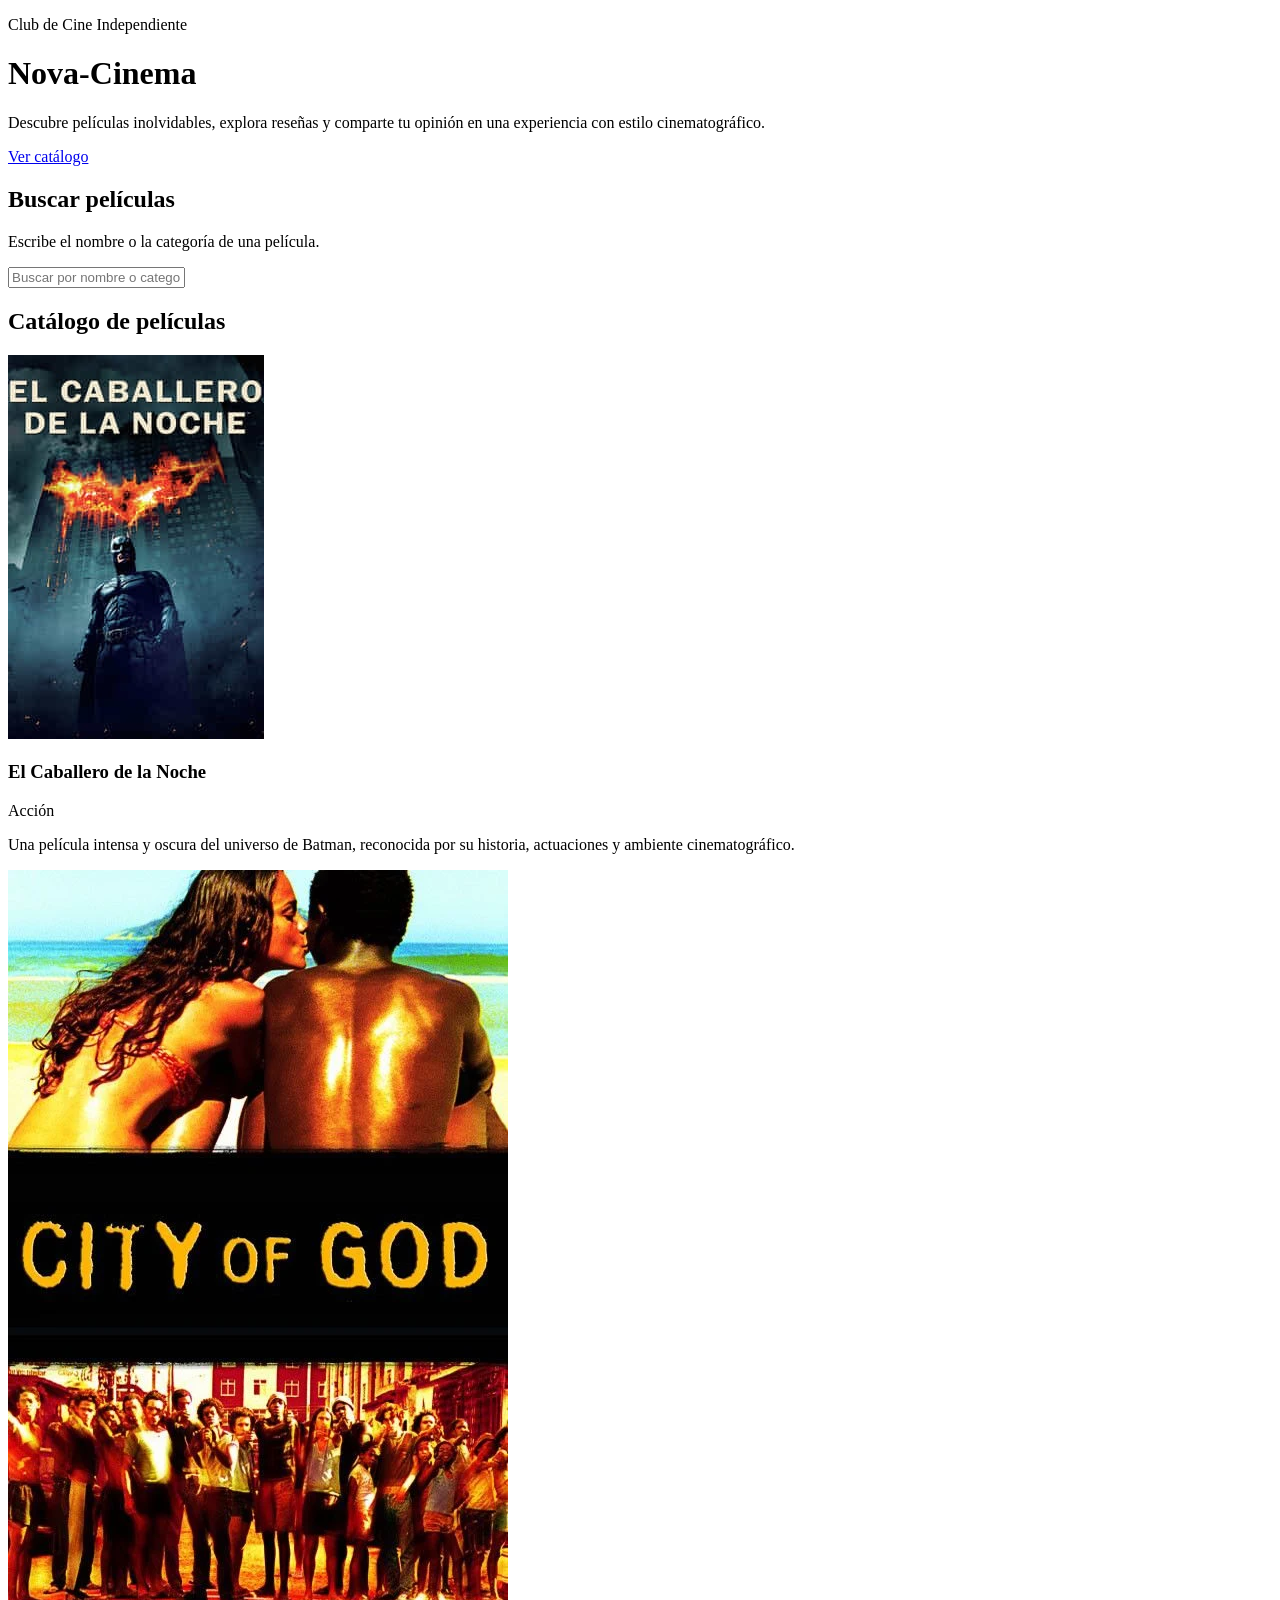
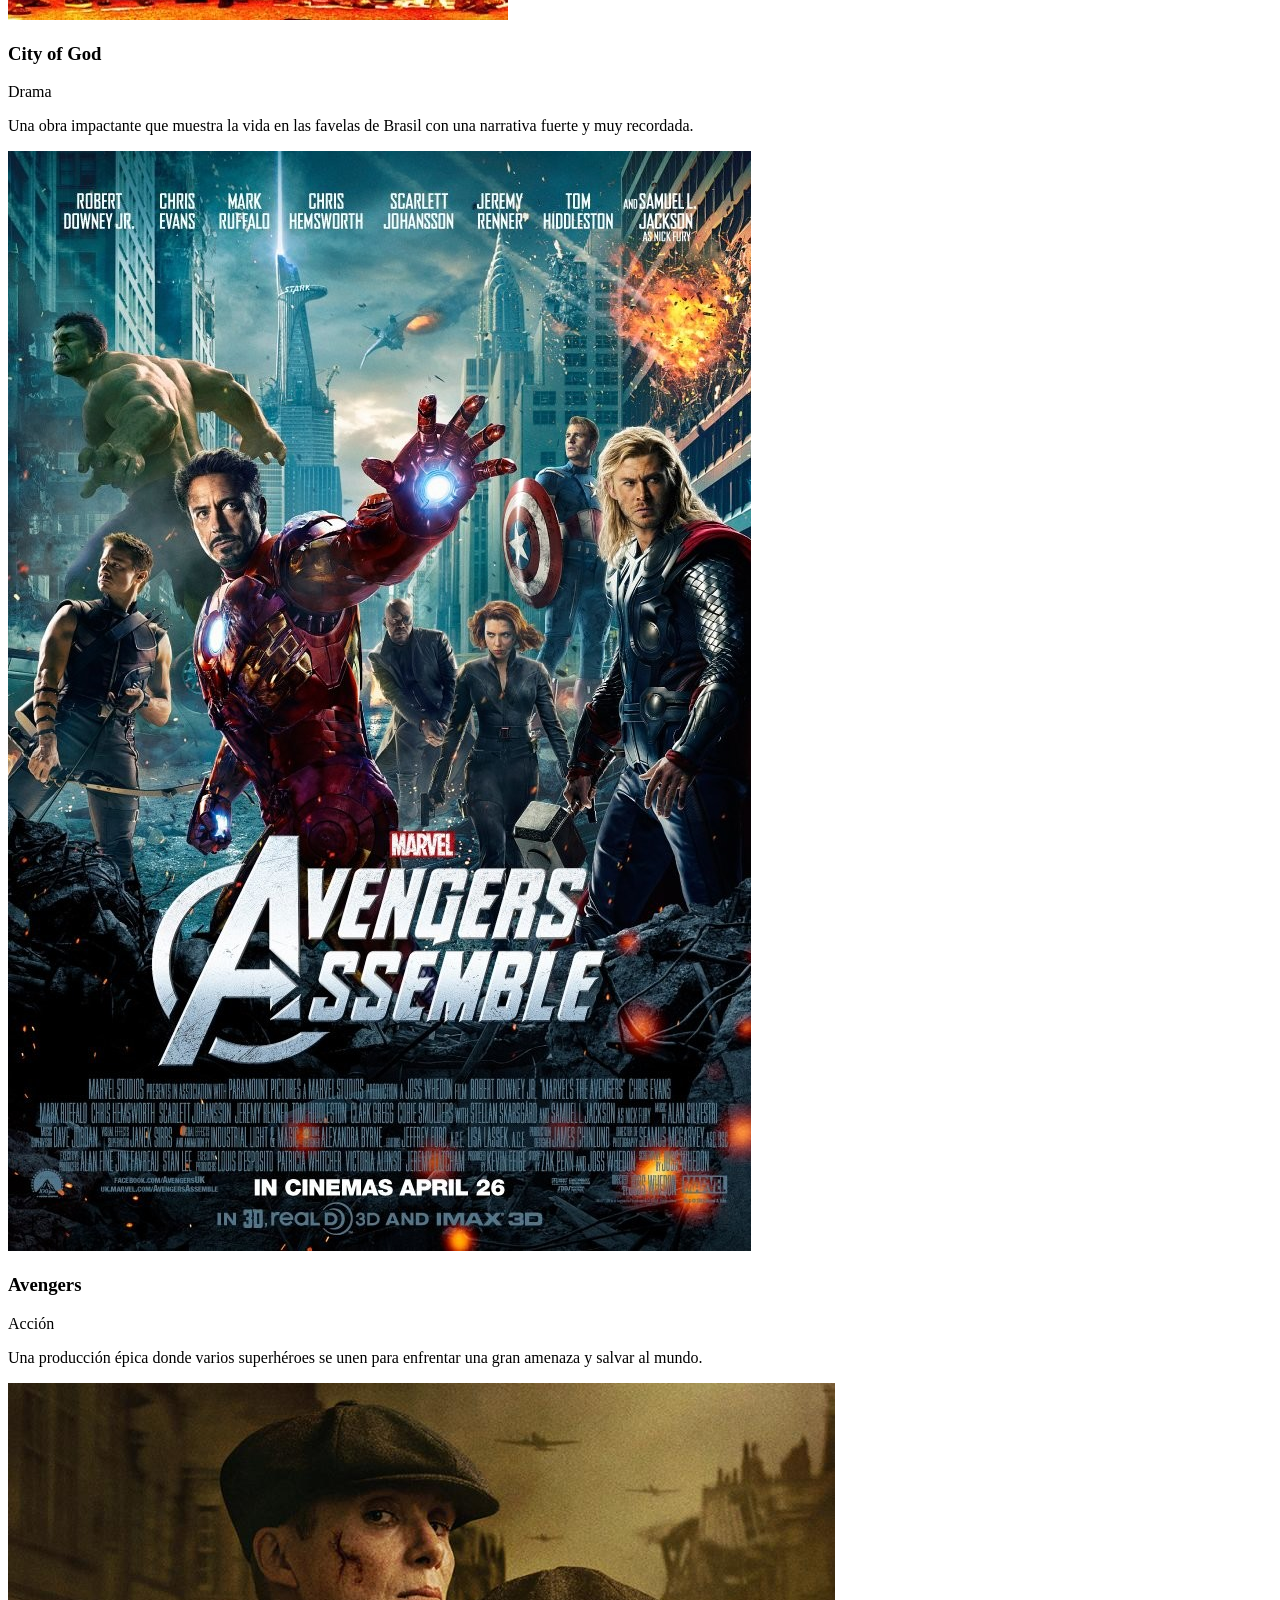
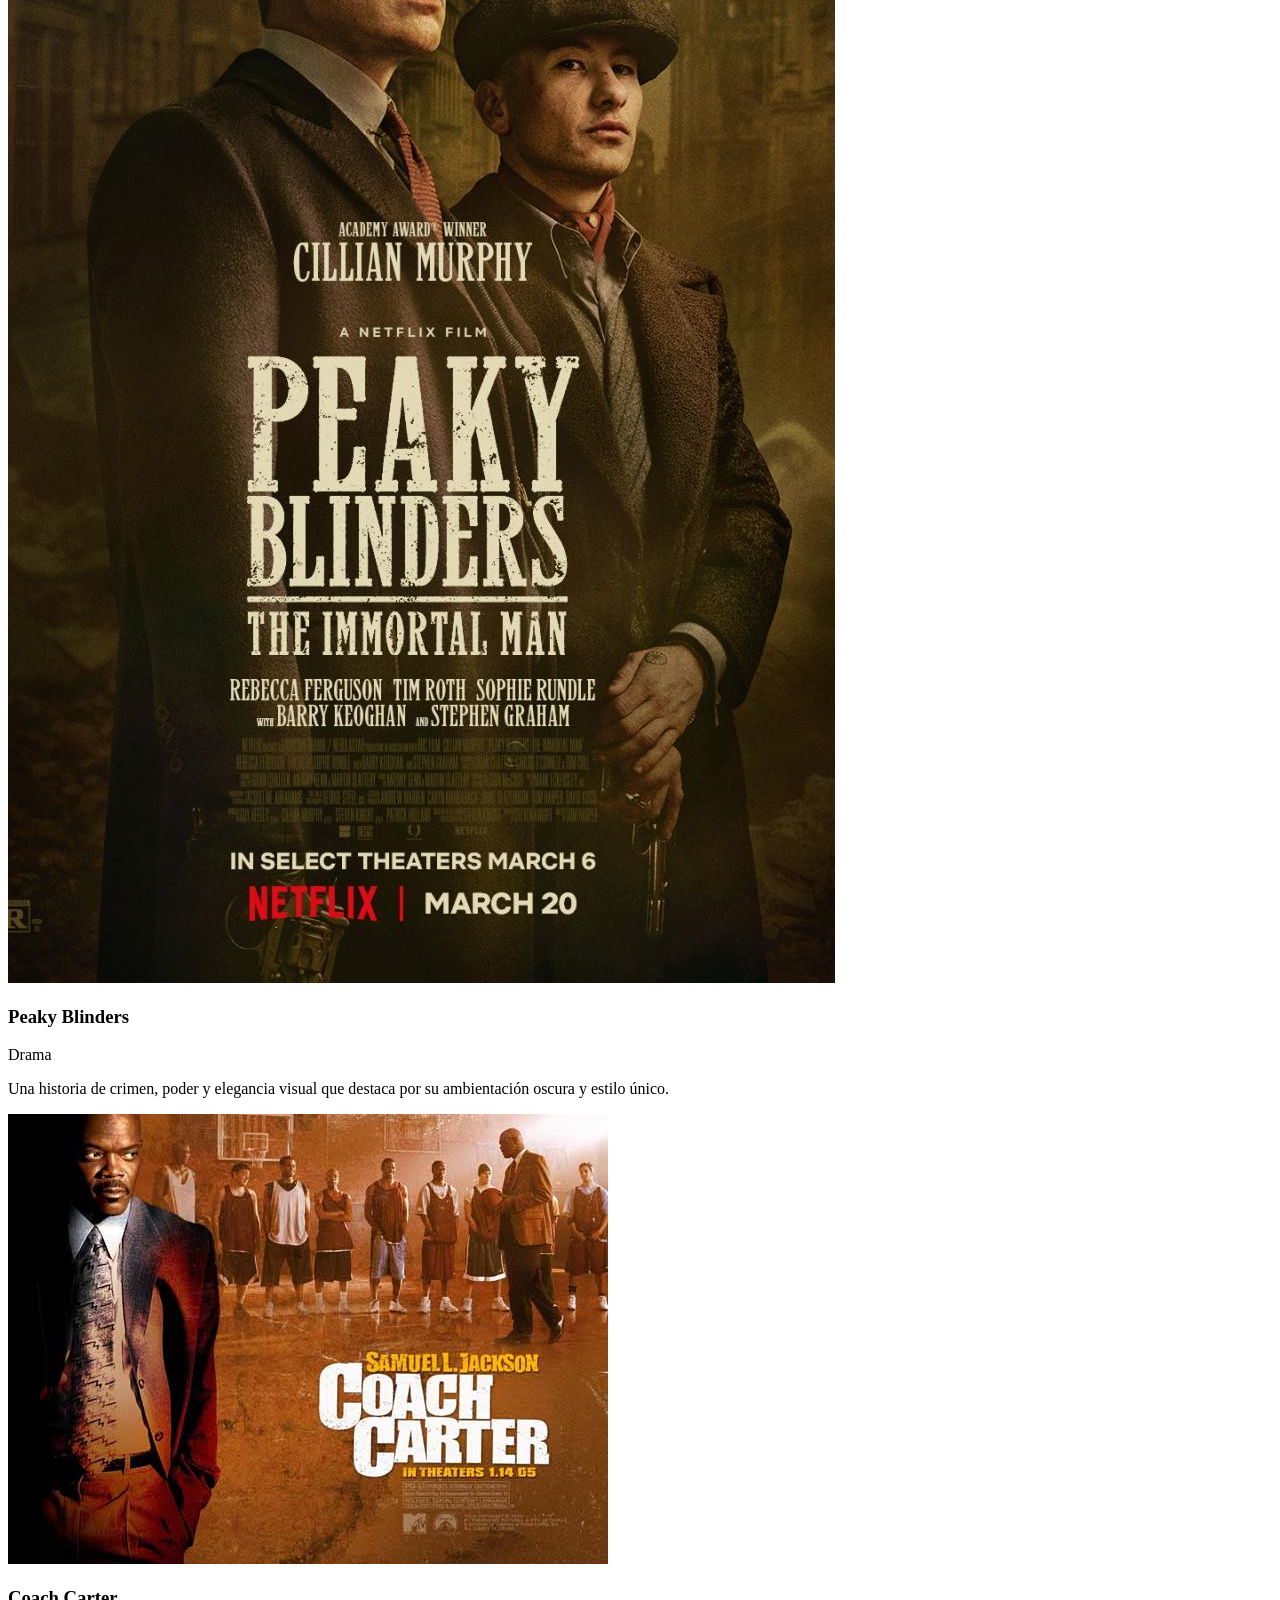
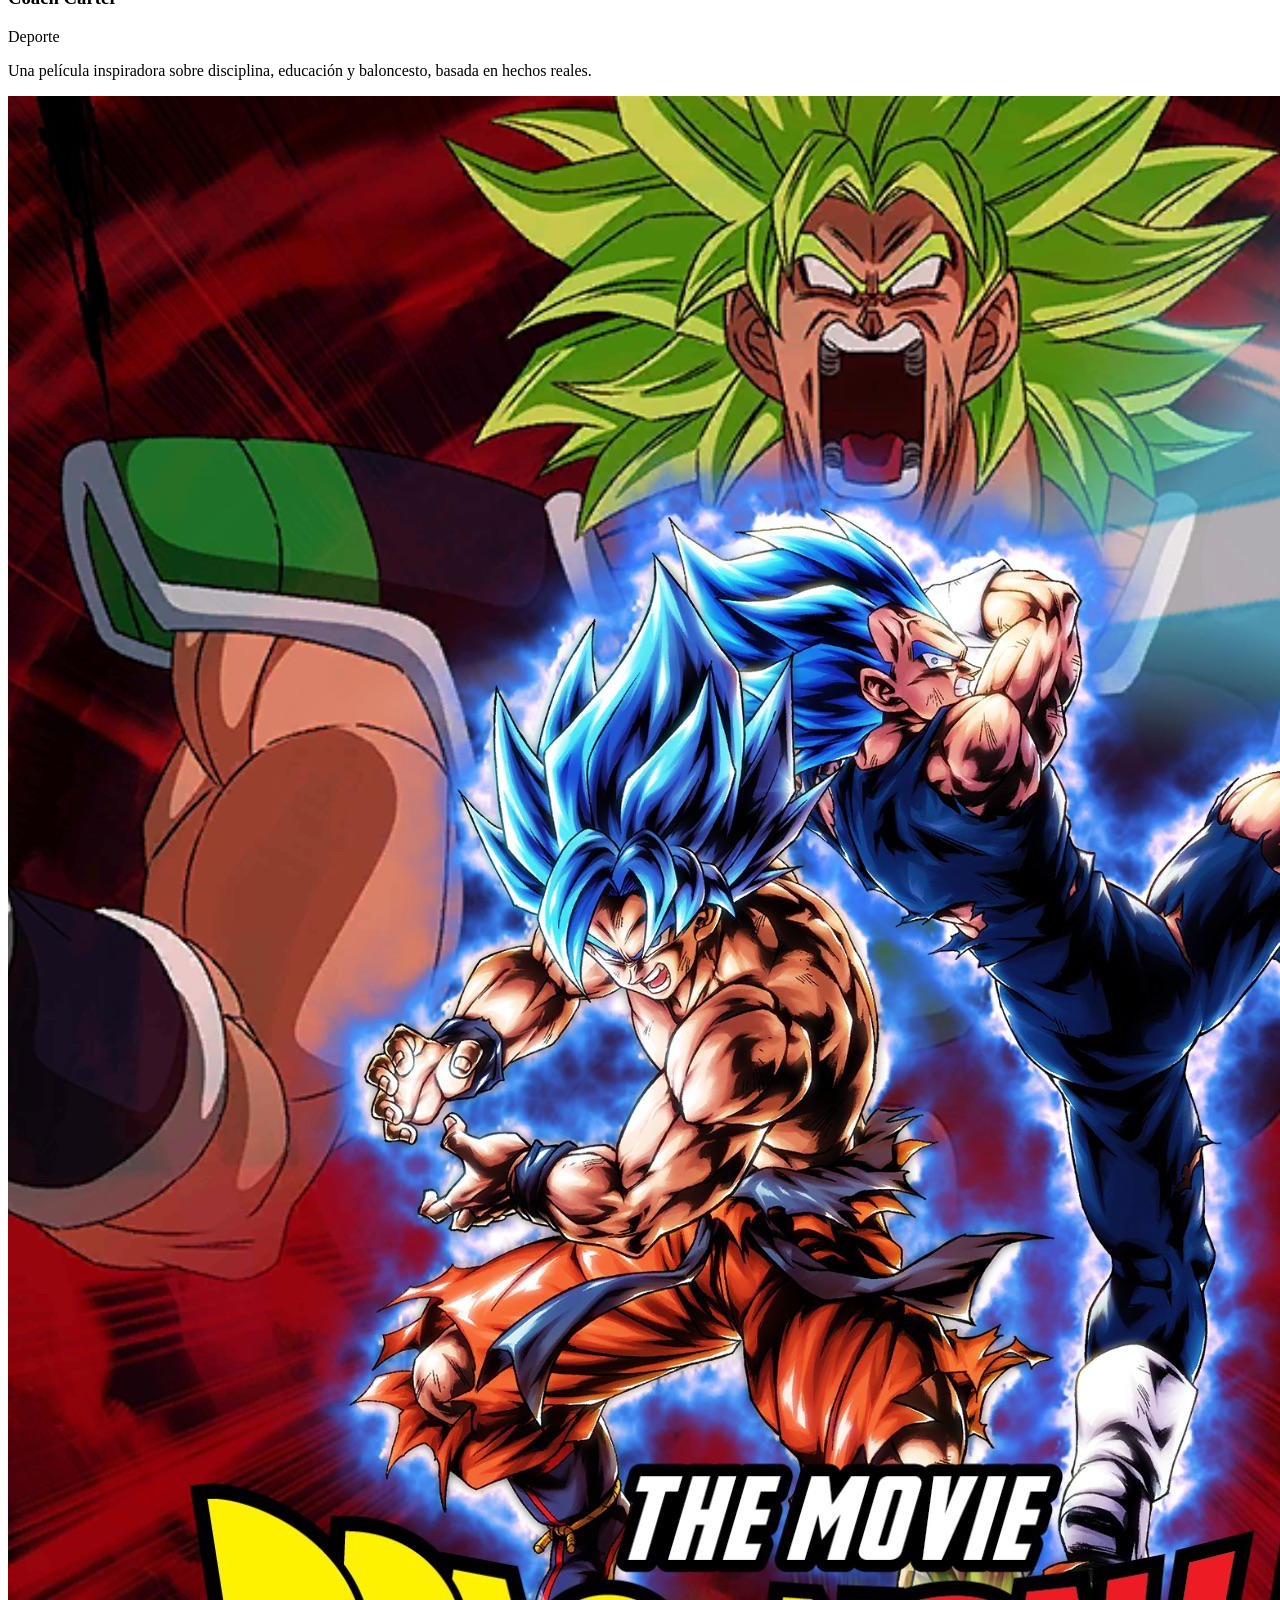
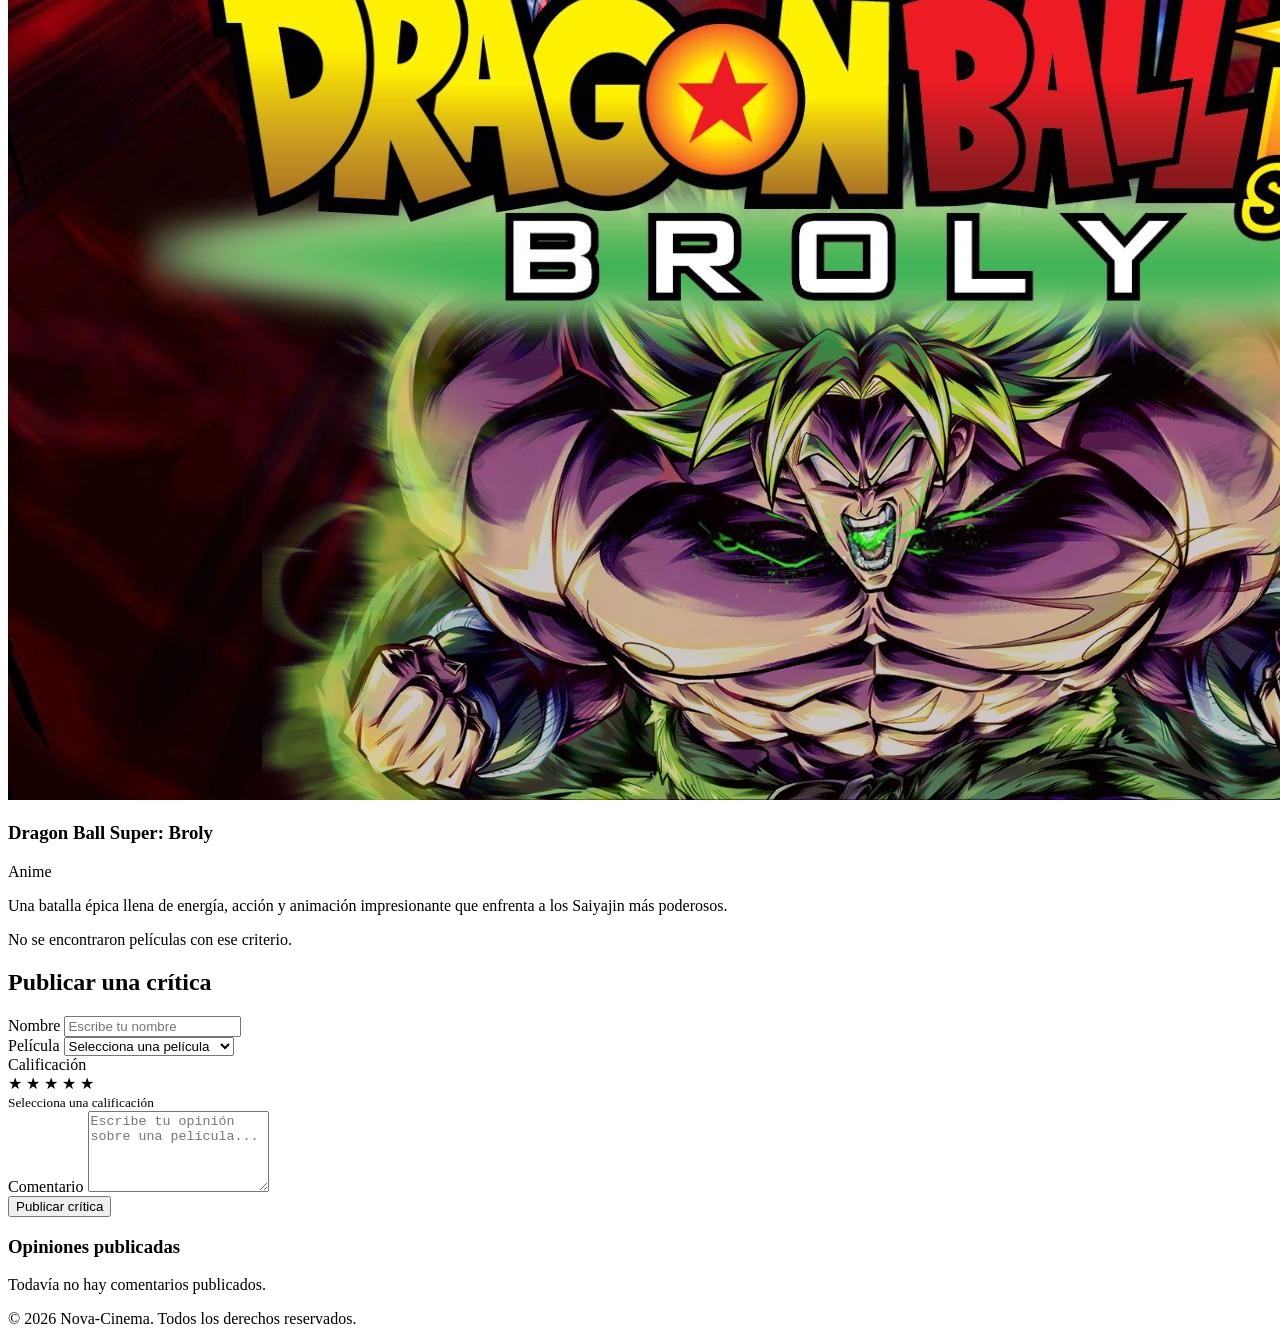
==== index.html @ 6011b7f2 "parte de Paulo" ====
<!DOCTYPE html>
<html lang="es">
<head>
  <meta charset="UTF-8">
  <meta name="viewport" content="width=device-width, initial-scale=1.0">
  <title>Nova-Cinema | Club de Cine Independiente</title>

  <link rel="preconnect" href="https://fonts.googleapis.com">
  <link rel="preconnect" href="https://fonts.gstatic.com" crossorigin>
  <link href="https://fonts.googleapis.com/css2?family=Cinzel:wght@400;600;700&family=Inter:wght@300;400;500;600&display=swap" rel="stylesheet">

  <link rel="stylesheet" href="css/styles.css">
</head>
<body>

  <header class="hero">
    <div class="hero-overlay"></div>
    <div class="hero-content">
      <p class="hero-subtitle">Club de Cine Independiente</p>
      <h1>Nova-Cinema</h1>
      <p class="hero-text">
        Descubre películas inolvidables, explora reseñas y comparte tu opinión en una experiencia con estilo cinematográfico.
      </p>
      <a href="#catalogo" class="hero-button">Ver catálogo</a>
    </div>
  </header>

  <main>
    <section class="search-section">
      <div class="container">
        <h2>Buscar películas</h2>
        <p>Escribe el nombre o la categoría de una película.</p>
        <input
          type="text"
          id="searchInput"
          placeholder="Buscar por nombre o categoría..."
        >
      </div>
    </section>

    <section id="catalogo" class="catalog-section">
      <div class="container">
        <h2>Catálogo de películas</h2>

        <div class="movies-grid" id="moviesGrid">

          <article class="movie-card" data-title="El Caballero de la Noche" data-genre="Acción">
            <img src="assets/images/movie1.jpg" alt="Póster de El Caballero de la Noche">
            <div class="movie-info">
              <h3>El Caballero de la Noche</h3>
              <p class="genre">Acción</p>
              <p>
                Una película intensa y oscura del universo de Batman, reconocida por su historia, actuaciones y ambiente cinematográfico.
              </p>
            </div>
          </article>

          <article class="movie-card" data-title="City of God" data-genre="Drama">
            <img src="assets/images/movie2.jpg" alt="Póster de City of God">
            <div class="movie-info">
              <h3>City of God</h3>
              <p class="genre">Drama</p>
              <p>
                Una obra impactante que muestra la vida en las favelas de Brasil con una narrativa fuerte y muy recordada.
              </p>
            </div>
          </article>

          <article class="movie-card" data-title="Avengers" data-genre="Acción">
            <img src="assets/images/movie3.jpg" alt="Póster de Avengers">
            <div class="movie-info">
              <h3>Avengers</h3>
              <p class="genre">Acción</p>
              <p>
                Una producción épica donde varios superhéroes se unen para enfrentar una gran amenaza y salvar al mundo.
              </p>
            </div>
          </article>

          <article class="movie-card" data-title="Peaky Blinders" data-genre="Drama">
            <img src="assets/images/movie4.jpg" alt="Póster de Peaky Blinders">
            <div class="movie-info">
              <h3>Peaky Blinders</h3>
              <p class="genre">Drama</p>
              <p>
                Una historia de crimen, poder y elegancia visual que destaca por su ambientación oscura y estilo único.
              </p>
            </div>
          </article>

          <article class="movie-card" data-title="Coach Carter" data-genre="Deporte">
            <img src="assets/images/movie5.jpg" alt="Póster de Coach Carter">
            <div class="movie-info">
              <h3>Coach Carter</h3>
              <p class="genre">Deporte</p>
              <p>
                Una película inspiradora sobre disciplina, educación y baloncesto, basada en hechos reales.
              </p>
            </div>
          </article>

          <article class="movie-card" data-title="Dragon Ball Super Broly" data-genre="Anime">
            <img src="assets/images/movie6.jpg" alt="Póster de Dragon Ball Super Broly">
            <div class="movie-info">
              <h3>Dragon Ball Super: Broly</h3>
              <p class="genre">Anime</p>
              <p>
                Una batalla épica llena de energía, acción y animación impresionante que enfrenta a los Saiyajin más poderosos.
              </p>
            </div>
          </article>

        </div>

        <p id="noResults" class="no-results">No se encontraron películas con ese criterio.</p>
      </div>
    </section>

    <section class="review-section">
      <div class="container review-container">
        <div class="review-form-box">
          <h2>Publicar una crítica</h2>

          <form id="reviewForm" class="review-form">
            <div class="form-group">
              <label for="userName">Nombre</label>
              <input type="text" id="userName" placeholder="Escribe tu nombre">
            </div>

            <div class="form-group">
              <label for="movieSelect">Película</label>
              <select id="movieSelect">
                <option value="">Selecciona una película</option>
                <option value="El Caballero de la Noche">El Caballero de la Noche</option>
                <option value="City of God">City of God</option>
                <option value="Avengers">Avengers</option>
                <option value="Peaky Blinders">Peaky Blinders</option>
                <option value="Coach Carter">Coach Carter</option>
                <option value="Dragon Ball Super: Broly">Dragon Ball Super: Broly</option>
              </select>
            </div>

            <div class="form-group">
              <label>Calificación</label>
              <div class="stars" id="starRating">
                <span class="star" data-value="1">&#9733;</span>
                <span class="star" data-value="2">&#9733;</span>
                <span class="star" data-value="3">&#9733;</span>
                <span class="star" data-value="4">&#9733;</span>
                <span class="star" data-value="5">&#9733;</span>
              </div>
              <small id="ratingText">Selecciona una calificación</small>
            </div>

            <div class="form-group">
              <label for="commentText">Comentario</label>
              <textarea id="commentText" rows="5" placeholder="Escribe tu opinión sobre una película..."></textarea>
            </div>

            <button type="submit" class="publish-btn">Publicar crítica</button>
            <p id="message" class="message"></p>
          </form>
        </div>

        <div class="comments-box">
          <h3>Opiniones publicadas</h3>
          <div id="commentsList">
            <p class="empty-comment">Todavía no hay comentarios publicados.</p>
          </div>
        </div>
      </div>
    </section>
  </main>

  <footer class="footer">
    <p>&copy; 2026 Nova-Cinema. Todos los derechos reservados.</p>
  </footer>

  <script src="js/script.js"></script>
</body>
</html>
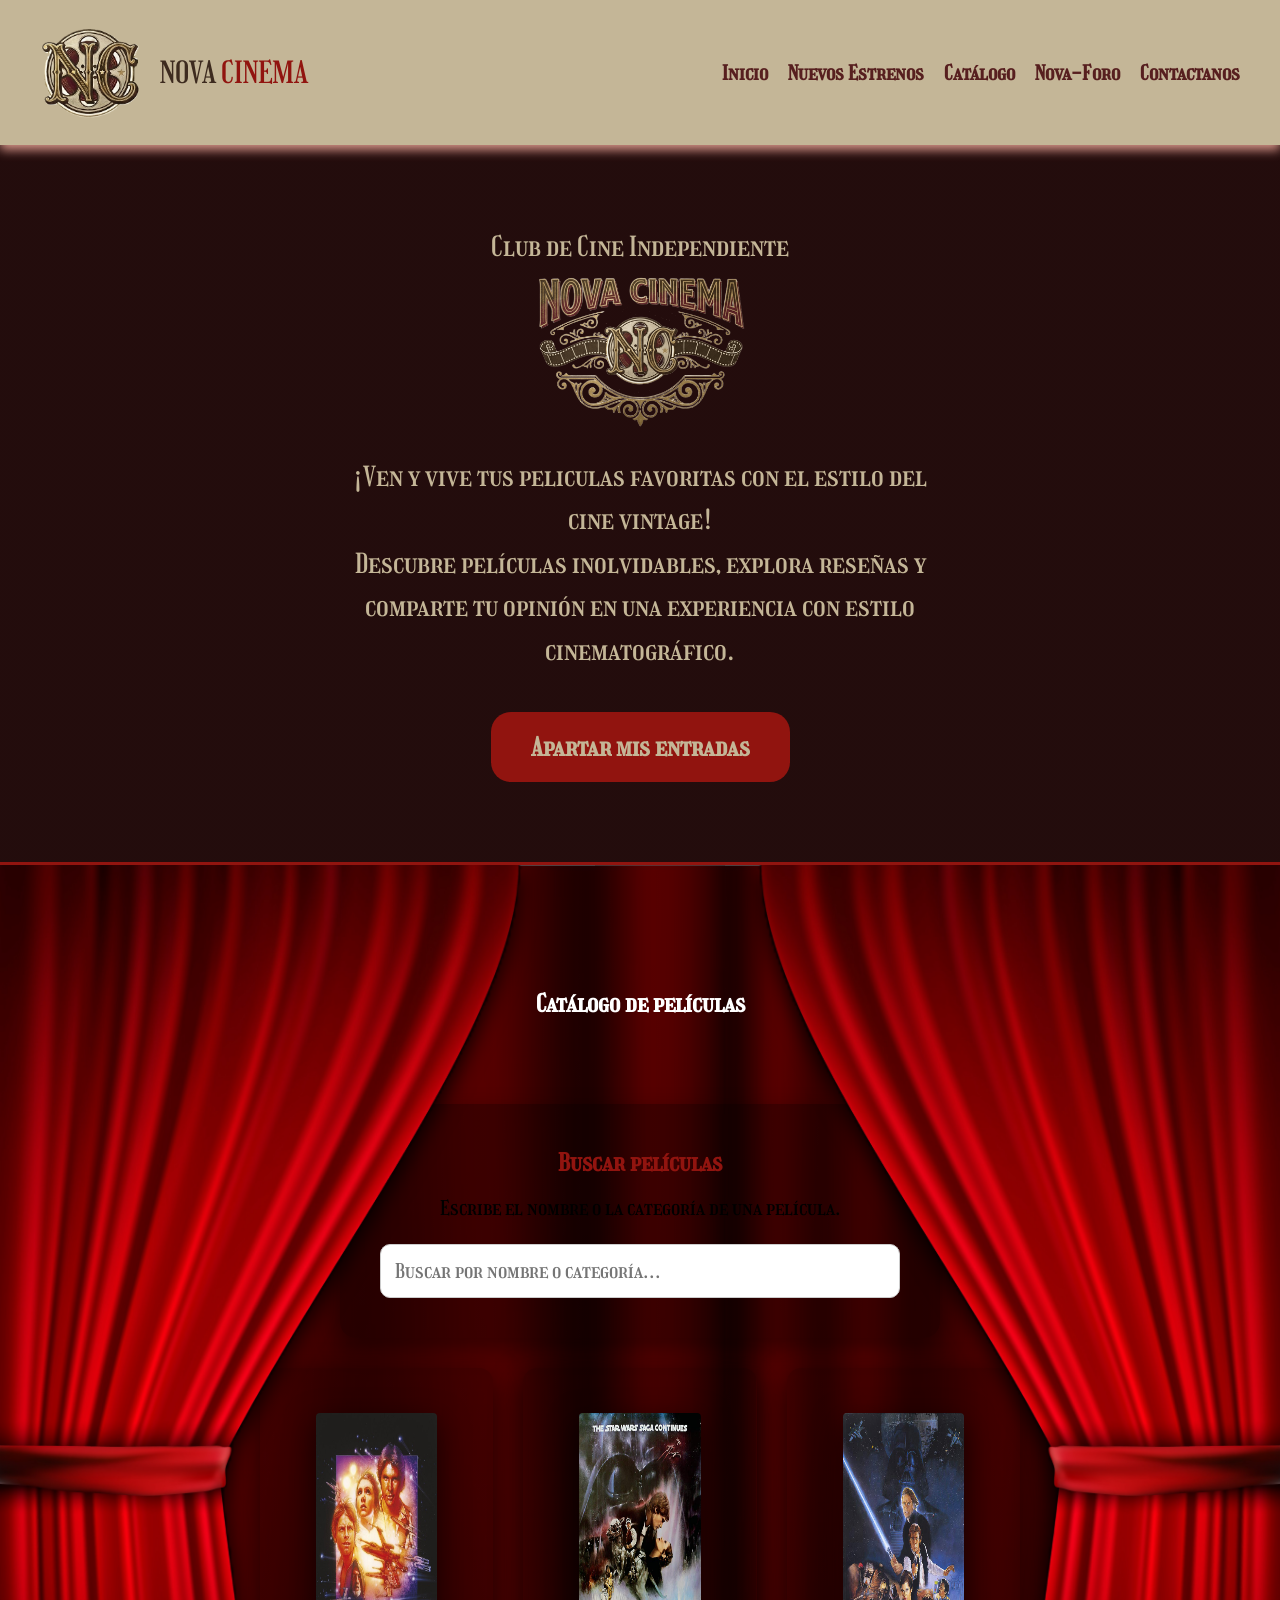
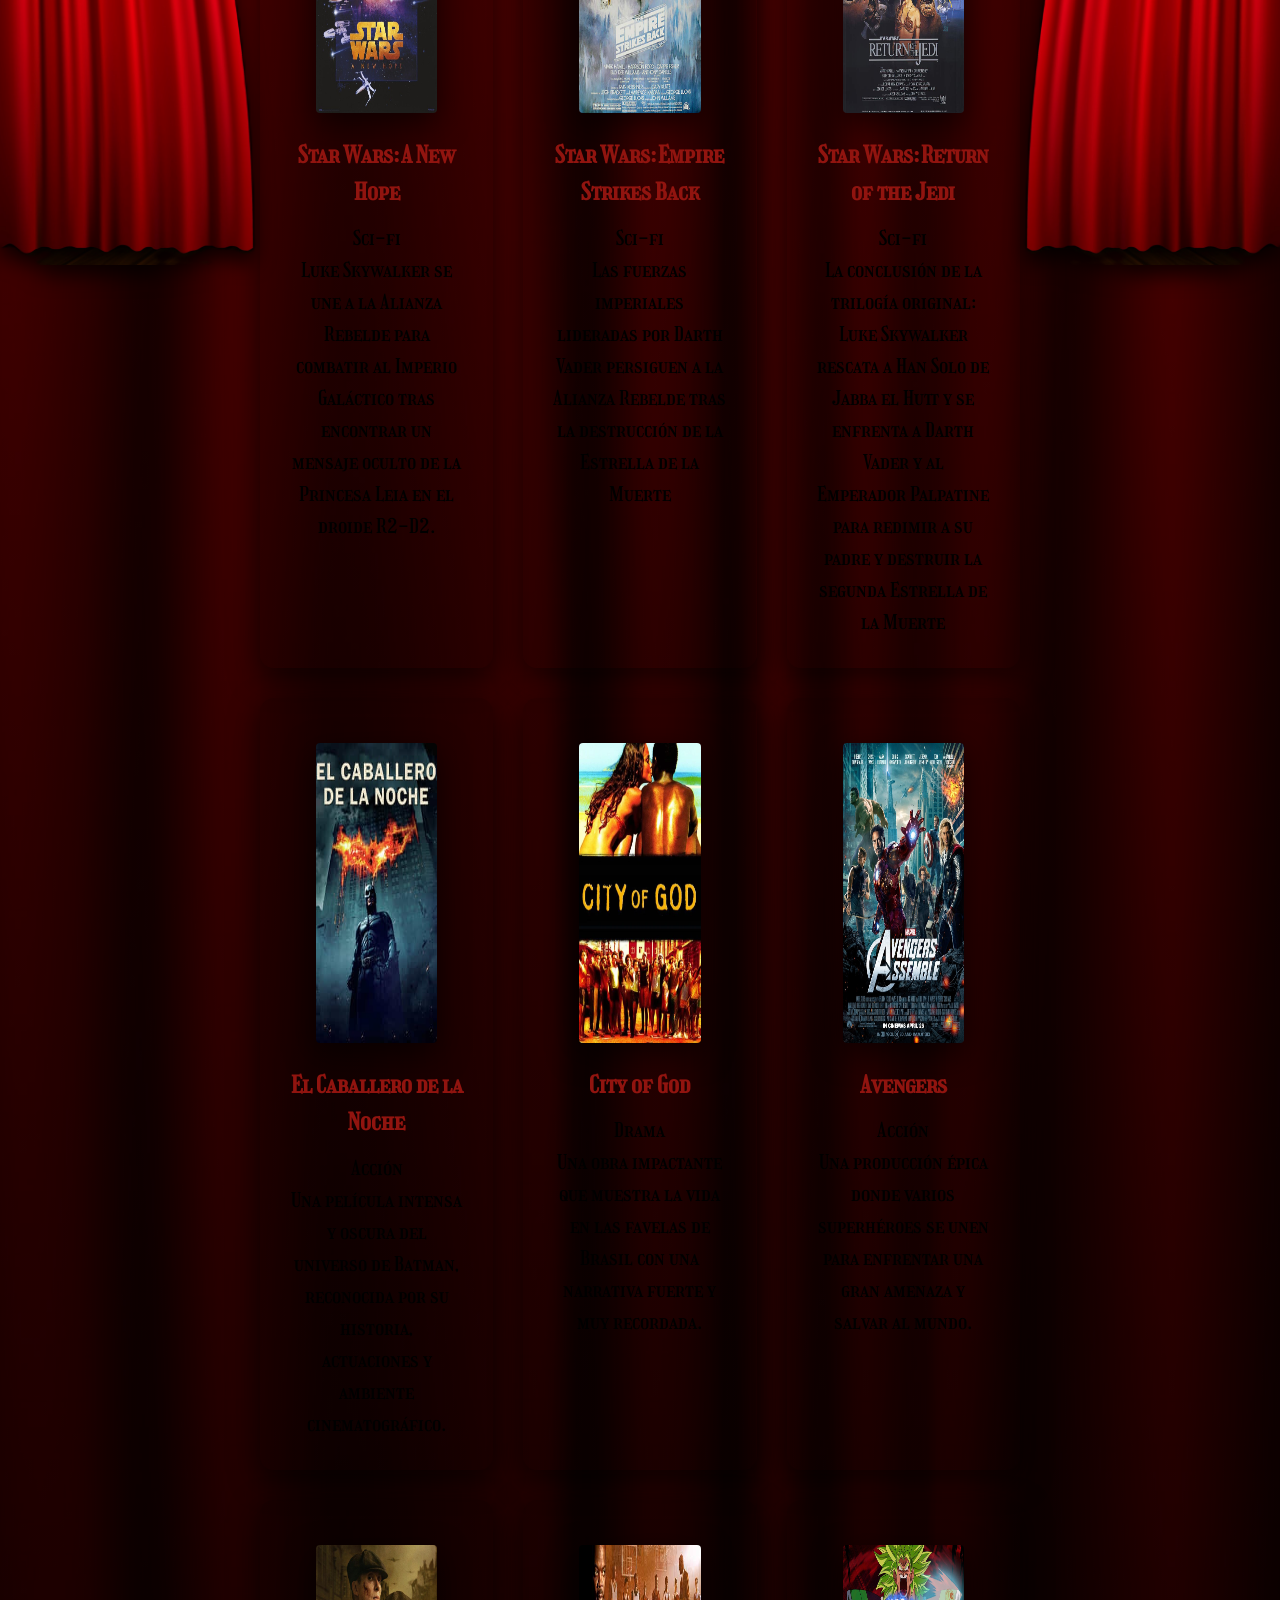
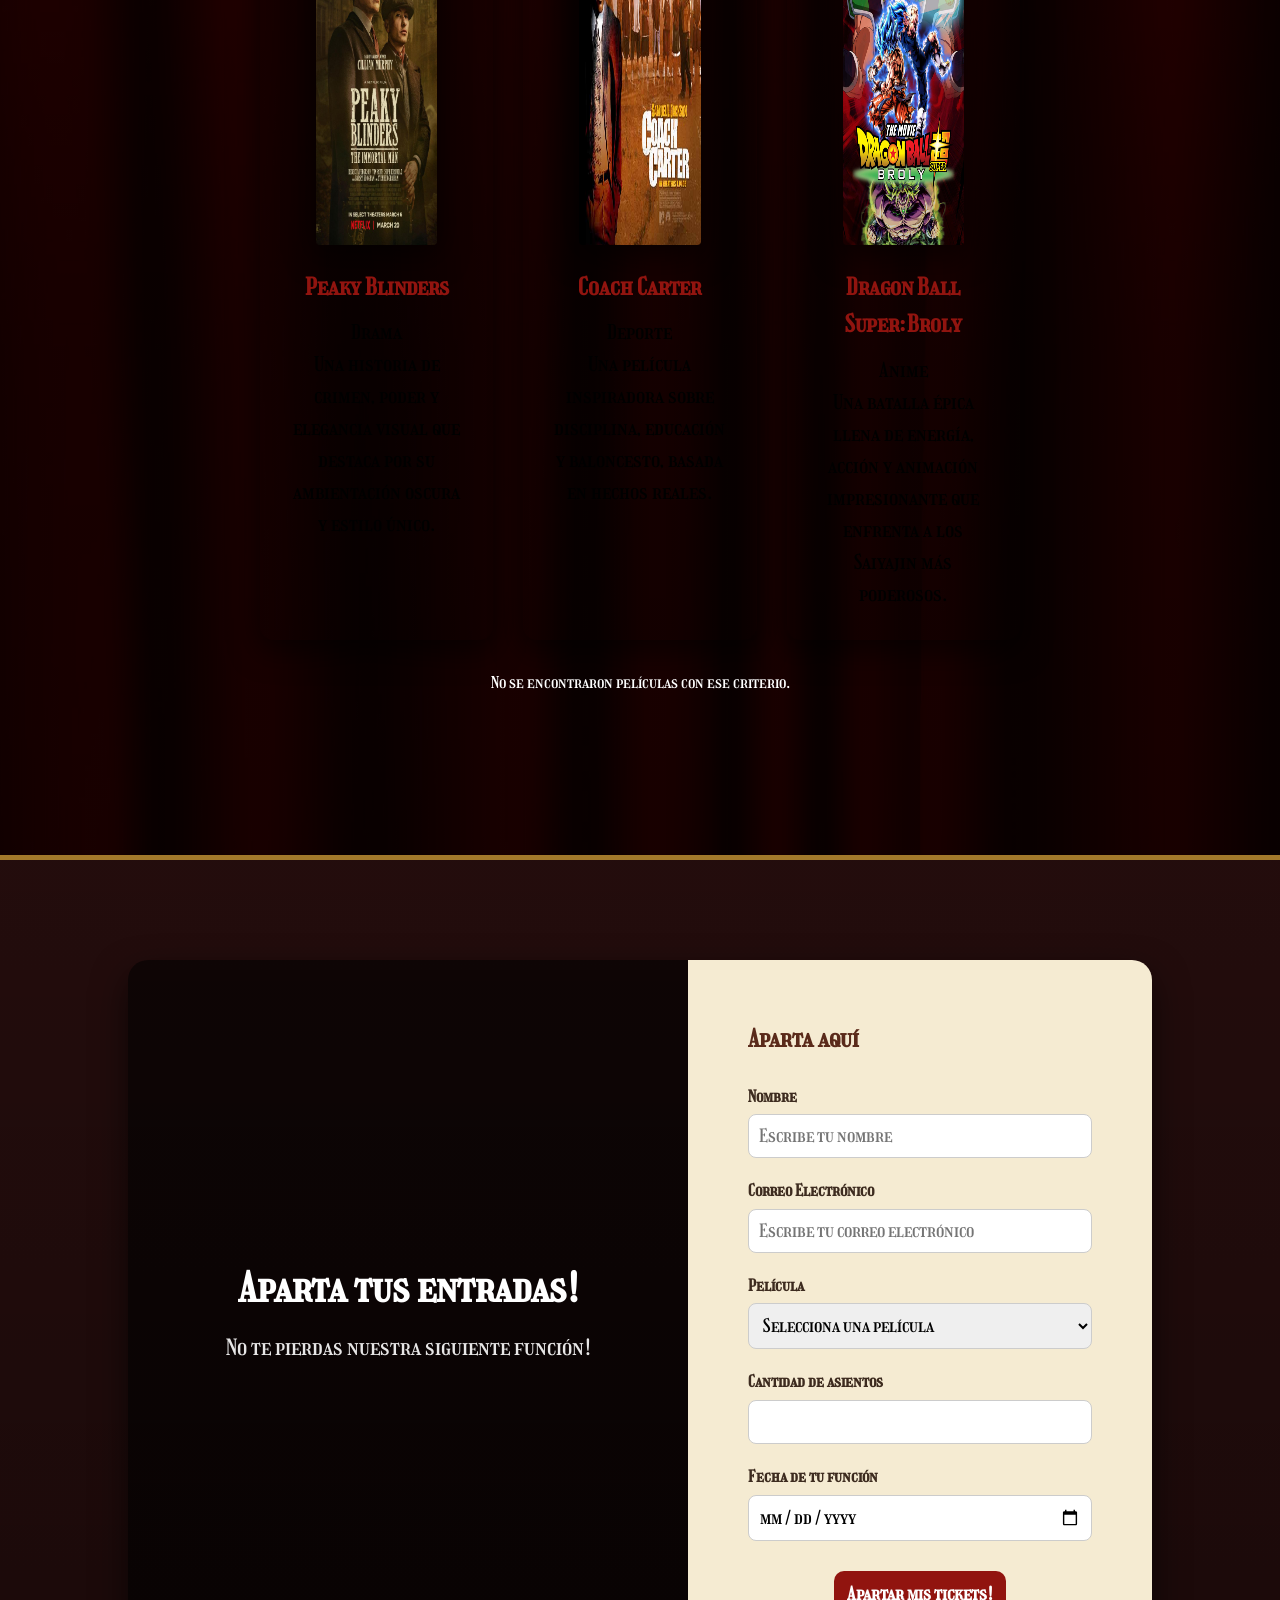
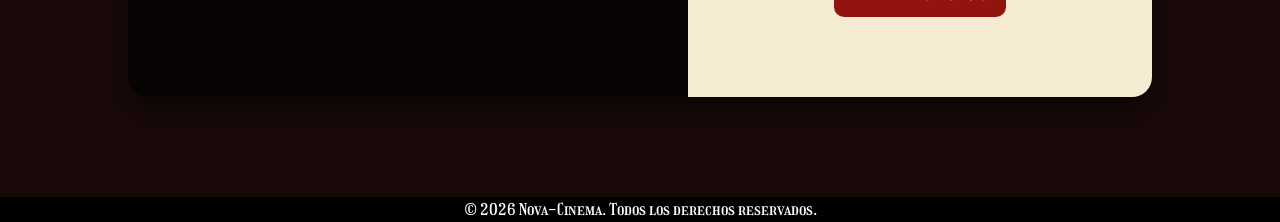
==== commit 71478373: "Add files via upload Ahí ya quedó muchachos. Cualquier cosa la parte de las reviews sentí muy extra" ====
--- a/index.html
+++ b/index.html
@@ -1,181 +1,279 @@
-<!DOCTYPE html>
-<html lang="es">
-<head>
-  <meta charset="UTF-8">
-  <meta name="viewport" content="width=device-width, initial-scale=1.0">
-  <title>Nova-Cinema | Club de Cine Independiente</title>
-
-  <link rel="preconnect" href="https://fonts.googleapis.com">
-  <link rel="preconnect" href="https://fonts.gstatic.com" crossorigin>
-  <link href="https://fonts.googleapis.com/css2?family=Cinzel:wght@400;600;700&family=Inter:wght@300;400;500;600&display=swap" rel="stylesheet">
-
-  <link rel="stylesheet" href="css/styles.css">
-</head>
-<body>
-
-  <header class="hero">
-    <div class="hero-overlay"></div>
-    <div class="hero-content">
-      <p class="hero-subtitle">Club de Cine Independiente</p>
-      <h1>Nova-Cinema</h1>
-      <p class="hero-text">
-        Descubre películas inolvidables, explora reseñas y comparte tu opinión en una experiencia con estilo cinematográfico.
-      </p>
-      <a href="#catalogo" class="hero-button">Ver catálogo</a>
-    </div>
-  </header>
-
-  <main>
-    <section class="search-section">
-      <div class="container">
-        <h2>Buscar películas</h2>
-        <p>Escribe el nombre o la categoría de una película.</p>
-        <input
-          type="text"
-          id="searchInput"
-          placeholder="Buscar por nombre o categoría..."
-        >
-      </div>
-    </section>
-
-    <section id="catalogo" class="catalog-section">
-      <div class="container">
-        <h2>Catálogo de películas</h2>
-
-        <div class="movies-grid" id="moviesGrid">
-
-          <article class="movie-card" data-title="El Caballero de la Noche" data-genre="Acción">
-            <img src="assets/images/movie1.jpg" alt="Póster de El Caballero de la Noche">
-            <div class="movie-info">
-              <h3>El Caballero de la Noche</h3>
-              <p class="genre">Acción</p>
-              <p>
-                Una película intensa y oscura del universo de Batman, reconocida por su historia, actuaciones y ambiente cinematográfico.
-              </p>
-            </div>
-          </article>
-
-          <article class="movie-card" data-title="City of God" data-genre="Drama">
-            <img src="assets/images/movie2.jpg" alt="Póster de City of God">
-            <div class="movie-info">
-              <h3>City of God</h3>
-              <p class="genre">Drama</p>
-              <p>
-                Una obra impactante que muestra la vida en las favelas de Brasil con una narrativa fuerte y muy recordada.
-              </p>
-            </div>
-          </article>
-
-          <article class="movie-card" data-title="Avengers" data-genre="Acción">
-            <img src="assets/images/movie3.jpg" alt="Póster de Avengers">
-            <div class="movie-info">
-              <h3>Avengers</h3>
-              <p class="genre">Acción</p>
-              <p>
-                Una producción épica donde varios superhéroes se unen para enfrentar una gran amenaza y salvar al mundo.
-              </p>
-            </div>
-          </article>
-
-          <article class="movie-card" data-title="Peaky Blinders" data-genre="Drama">
-            <img src="assets/images/movie4.jpg" alt="Póster de Peaky Blinders">
-            <div class="movie-info">
-              <h3>Peaky Blinders</h3>
-              <p class="genre">Drama</p>
-              <p>
-                Una historia de crimen, poder y elegancia visual que destaca por su ambientación oscura y estilo único.
-              </p>
-            </div>
-          </article>
-
-          <article class="movie-card" data-title="Coach Carter" data-genre="Deporte">
-            <img src="assets/images/movie5.jpg" alt="Póster de Coach Carter">
-            <div class="movie-info">
-              <h3>Coach Carter</h3>
-              <p class="genre">Deporte</p>
-              <p>
-                Una película inspiradora sobre disciplina, educación y baloncesto, basada en hechos reales.
-              </p>
-            </div>
-          </article>
-
-          <article class="movie-card" data-title="Dragon Ball Super Broly" data-genre="Anime">
-            <img src="assets/images/movie6.jpg" alt="Póster de Dragon Ball Super Broly">
-            <div class="movie-info">
-              <h3>Dragon Ball Super: Broly</h3>
-              <p class="genre">Anime</p>
-              <p>
-                Una batalla épica llena de energía, acción y animación impresionante que enfrenta a los Saiyajin más poderosos.
-              </p>
-            </div>
-          </article>
-
-        </div>
-
-        <p id="noResults" class="no-results">No se encontraron películas con ese criterio.</p>
-      </div>
-    </section>
-
-    <section class="review-section">
-      <div class="container review-container">
-        <div class="review-form-box">
-          <h2>Publicar una crítica</h2>
-
-          <form id="reviewForm" class="review-form">
-            <div class="form-group">
-              <label for="userName">Nombre</label>
-              <input type="text" id="userName" placeholder="Escribe tu nombre">
-            </div>
-
-            <div class="form-group">
-              <label for="movieSelect">Película</label>
-              <select id="movieSelect">
-                <option value="">Selecciona una película</option>
-                <option value="El Caballero de la Noche">El Caballero de la Noche</option>
-                <option value="City of God">City of God</option>
-                <option value="Avengers">Avengers</option>
-                <option value="Peaky Blinders">Peaky Blinders</option>
-                <option value="Coach Carter">Coach Carter</option>
-                <option value="Dragon Ball Super: Broly">Dragon Ball Super: Broly</option>
-              </select>
-            </div>
-
-            <div class="form-group">
-              <label>Calificación</label>
-              <div class="stars" id="starRating">
-                <span class="star" data-value="1">&#9733;</span>
-                <span class="star" data-value="2">&#9733;</span>
-                <span class="star" data-value="3">&#9733;</span>
-                <span class="star" data-value="4">&#9733;</span>
-                <span class="star" data-value="5">&#9733;</span>
-              </div>
-              <small id="ratingText">Selecciona una calificación</small>
-            </div>
-
-            <div class="form-group">
-              <label for="commentText">Comentario</label>
-              <textarea id="commentText" rows="5" placeholder="Escribe tu opinión sobre una película..."></textarea>
-            </div>
-
-            <button type="submit" class="publish-btn">Publicar crítica</button>
-            <p id="message" class="message"></p>
-          </form>
-        </div>
-
-        <div class="comments-box">
-          <h3>Opiniones publicadas</h3>
-          <div id="commentsList">
-            <p class="empty-comment">Todavía no hay comentarios publicados.</p>
-          </div>
-        </div>
-      </div>
-    </section>
-  </main>
-
-  <footer class="footer">
-    <p>&copy; 2026 Nova-Cinema. Todos los derechos reservados.</p>
-  </footer>
-
-  <script src="js/script.js"></script>
-</body>
+<!DOCTYPE html>
+<html lang="es">
+<head>
+  <meta charset="UTF-8">
+  <meta name="viewport" content="width=device-width, initial-scale=1.0">
+  <title>Nova-Cinema | Club de Cine Independiente</title>
+  <link rel="shortcut icon" href="assets/images/navbarlogo.png" type="image/x-icon">
+
+  <link rel="preconnect" href="https://fonts.googleapis.com">
+  <link rel="preconnect" href="https://fonts.gstatic.com" crossorigin>
+  <link href="https://fonts.googleapis.com/css2?family=Girassol&display=swap" rel="stylesheet">
+
+  <link rel="stylesheet" href="css/style.css">
+</head>
+<body>
+  <nav class="navbar">
+        <div class="logo"><img class="navbar-logo" src="assets/images/navbarlogo.png">NOVA<span>CINEMA</span></div>
+
+        <!-- Botón Hamburguesa -->
+        <div class="menu-toggle" id="menu-toggle">
+            <span></span>
+            <span></span>
+            <span></span>
+        </div>
+        <ul class="nav-links" id="nav-links">
+            <li><a href="#">Inicio</a></li>
+            <li><a href="#">Nuevos Estrenos</a></li>
+            <li><a href="#catalogo">Catálogo</a></li>
+            <li><a href="nova-foro.html">Nova-Foro</a></li>
+            <li><a href="#" class="btn-contact">Contactanos</a></li>
+        </ul>
+    </nav>
+
+  <header class="hero">
+    <div class="hero-overlay"></div>
+    <div class="hero-content">
+      <p class="hero-subtitle">Club de Cine Independiente</p>
+      <div class="hero-logo"><img class="hero-img" src="assets/images/hero-logo.png" alt=""></div>
+      <p class="hero-text">
+        ¡Ven y vive tus peliculas favoritas con el estilo del cine vintage! 
+      </p>
+      <p class="hero-text">Descubre películas inolvidables, explora reseñas y comparte tu opinión en una experiencia con estilo cinematográfico.</p>
+      <a href="#tickets" class="hero-button">Apartar mis entradas</a>
+    </div>
+  </header>
+
+  <main>
+    </section>
+      <div class="catalog-container">
+        <section id="catalogo" class="catalog-section">
+          <h2>Catálogo de películas</h2>
+        <section class="search-section">
+        <div class="search-container">
+          <h2>Buscar películas</h2>
+          <p>Escribe el nombre o la categoría de una película.</p>
+          <input
+            type="text"
+            id="searchInput"
+            placeholder="Buscar por nombre o categoría..."
+          >
+        </div>
+        <div class="movies-grid" id="moviesGrid">
+          <article class="movie-card" data-title="Star Wars: A New Hope" data-genre="Sci-fi">
+            <img class="card-image" src="assets/images/movie7.jpg" alt="Póster de Una Nueva Esperanza">
+            <div class="movie-info">
+              <h3>Star Wars: A New Hope</h3>
+              <p class="genre">Sci-fi</p>
+              <p>
+                Luke Skywalker se une a la Alianza Rebelde para combatir al Imperio Galáctico tras encontrar un mensaje oculto de la Princesa Leia en el droide R2-D2.
+              </p>
+            </div>
+          </article>
+
+          <article class="movie-card" data-title="Star Wars: Empire Strikes Back" data-genre="Sci-fi">
+            <img class="card-image" src="assets/images/movie8.jpg" alt="Póster de El Imperio Contrataaca">
+            <div class="movie-info">
+              <h3>Star Wars: Empire Strikes Back</h3>
+              <p class="genre">Sci-fi</p>
+              <p>
+                Las fuerzas imperiales lideradas por Darth Vader persiguen a la Alianza Rebelde tras la destrucción de la Estrella de la Muerte
+              </p>
+            </div>
+          </article>
+
+          <article class="movie-card" data-title="Star Wars: Return of the Jedi" data-genre="Sci-fi">
+            <img class="card-image" src="assets/images/movie9.jpg" alt="Póster de El Retorno del Jedi">
+            <div class="movie-info">
+              <h3>Star Wars: Return of the Jedi</h3>
+              <p class="genre">Sci-fi</p>
+              <p>
+                La conclusión de la trilogía original: Luke Skywalker rescata a Han Solo de Jabba el Hutt y se enfrenta a Darth Vader y al Emperador Palpatine para redimir a su padre y destruir la segunda Estrella de la Muerte
+              </p>
+            </div>
+          </article>
+
+          <article class="movie-card" data-title="El Caballero de la Noche" data-genre="Acción">
+            <img class="card-image" src="assets/images/movie1.jpg" alt="Póster de El Caballero de la Noche">
+            <div class="movie-info">
+              <h3>El Caballero de la Noche</h3>
+              <p class="genre">Acción</p>
+              <p>
+                Una película intensa y oscura del universo de Batman, reconocida por su historia, actuaciones y ambiente cinematográfico.
+              </p>
+            </div>
+          </article>
+
+          <article class="movie-card" data-title="City of God" data-genre="Drama">
+            <img class="card-image" src="assets/images/movie2.jpg" alt="Póster de City of God">
+            <div class="movie-info">
+              <h3>City of God</h3>
+              <p class="genre">Drama</p>
+              <p>
+                Una obra impactante que muestra la vida en las favelas de Brasil con una narrativa fuerte y muy recordada.
+              </p>
+            </div>
+          </article>
+
+          <article class="movie-card" data-title="Avengers" data-genre="Acción">
+            <img class="card-image" src="assets/images/movie3.jpg" alt="Póster de Avengers">
+            <div class="movie-info">
+              <h3>Avengers</h3>
+              <p class="genre">Acción</p>
+              <p>
+                Una producción épica donde varios superhéroes se unen para enfrentar una gran amenaza y salvar al mundo.
+              </p>
+            </div>
+          </article>
+
+          <article class="movie-card" data-title="Peaky Blinders" data-genre="Drama">
+            <img class="card-image" src="assets/images/movie4.jpg" alt="Póster de Peaky Blinders">
+            <div class="movie-info">
+              <h3>Peaky Blinders</h3>
+              <p class="genre">Drama</p>
+              <p>
+                Una historia de crimen, poder y elegancia visual que destaca por su ambientación oscura y estilo único.
+              </p>
+            </div>
+          </article>
+
+          <article class="movie-card" data-title="Coach Carter" data-genre="Deporte">
+            <img class="card-image" src="assets/images/movie5.jpg" alt="Póster de Coach Carter">
+            <div class="movie-info">
+              <h3>Coach Carter</h3>
+              <p class="genre">Deporte</p>
+              <p>
+                Una película inspiradora sobre disciplina, educación y baloncesto, basada en hechos reales.
+              </p>
+            </div>
+          </article>
+
+          <article class="movie-card" data-title="Dragon Ball Super Broly" data-genre="Anime">
+            <img class="card-image" src="assets/images/movie6.jpg" alt="Póster de Dragon Ball Super Broly">
+            <div class="movie-info">
+              <h3>Dragon Ball Super: Broly</h3>
+              <p class="genre">Anime</p>
+              <p>
+                Una batalla épica llena de energía, acción y animación impresionante que enfrenta a los Saiyajin más poderosos.
+              </p>
+            </div>
+          </article>
+
+        </div>
+
+        <p id="noResults" class="no-results">No se encontraron películas con ese criterio.</p>
+      </div>
+    </section>
+
+    <section id="tickets" class="tickets-section">
+      <div class="container tickets-container">
+        <div class="tickets-info">
+                <h2>Aparta tus entradas!</h2>
+                <p>No te pierdas nuestra siguiente función!</p>
+                  <img class="tickets-img" src="assets/images/tickets-novacinema.png" alt="">
+            </div>
+        <div class="tickets-form-box">
+          <h2>Aparta aquí</h2>
+
+          <form id="ticketsForm" class="tickets-form">
+            <div class="form-group">
+              <label for="userName">Nombre</label>
+              <input type="text" id="userName" placeholder="Escribe tu nombre">
+            </div>
+
+            <div class="form-group">
+              <label for="email">Correo Electrónico</label>
+              <input type="email" placeholder="Escribe tu correo electrónico">
+            </div>
+
+            <div class="form-group">
+              <label for="movieSelect">Película</label>
+              <select id="movieSelect">
+                <option value="">Selecciona una película</option>
+                <option value="A New Hope">Star Wars: Una Nueva Esperanza</option>
+                <option value="Empire Strikes Back">El Imperio Contrataaca</option>
+                <option value="Return of the Jedi">El Retorno del Jedi</option>
+                <option value="El Caballero de la Noche">El Caballero de la Noche</option>
+                <option value="City of God">City of God</option>
+                <option value="Avengers">Avengers</option>
+                <option value="Peaky Blinders">Peaky Blinders</option>
+                <option value="Coach Carter">Coach Carter</option>
+                <option value="Dragon Ball Super: Broly">Dragon Ball Super: Broly</option>
+              </select>
+            </div>
+
+            <div class="form-group">
+              <label>Cantidad de asientos</label>
+              <input type="number">
+            </div>
+
+            <div class="form-group">
+              <label for="fecha-funcion">Fecha de tu función</label>
+              <input type="date" id="fecha-funcion">
+            </div>
+
+            <button type="submit" class="apartar-btn">Apartar mis tickets!</button>
+            <p id="message" class="message"></p>
+          </form>
+        </div>
+      </div>
+    </section>
+
+    <!-- <section class="reviews-section">
+    <div class="reviews-wrapper">
+      <div class="reviews-form-group">
+                <label for="userNameReview">Nombre</label>
+                <input class="reviews-form-group" type="text" id="userNameReview" placeholder="Escribe tu nombre">
+              </div>
+
+              <div class="reviews-form-group">
+                <label for="movieSelect">Película</label>
+                <select id="movieSelect">
+                  <option value="">Selecciona una película</option>
+                  <option value="El Caballero de la Noche">El Caballero de la Noche</option>
+                  <option value="City of God">City of God</option>
+                  <option value="Avengers">Avengers</option>
+                  <option value="Peaky Blinders">Peaky Blinders</option>
+                  <option value="Coach Carter">Coach Carter</option>
+                  <option value="Dragon Ball Super: Broly">Dragon Ball Super: Broly</option>
+                </select>
+              </div>
+
+              <div class="reviews-form-group">
+                <label>Calificación</label>
+                <div class="stars" id="starRating">
+                  <span class="star" data-value="1">&#9733;</span>
+                  <span class="star" data-value="2">&#9733;</span>
+                  <span class="star" data-value="3">&#9733;</span>
+                  <span class="star" data-value="4">&#9733;</span>
+                  <span class="star" data-value="5">&#9733;</span>
+                </div>
+                <small id="ratingText">Selecciona una calificación</small>
+              </div>
+
+              <div class="reviews-form-group">
+                <label for="commentText">Comentario</label>
+                <textarea id="commentText" rows="5" placeholder="Escribe tu opinión sobre una película..."></textarea>
+              </div>
+
+              <button type="submit" class="publish-btn">Publicar crítica</button>
+              <p id="message" class="message"></p>
+            </form>
+          </div>
+
+          <div class="comments-box">
+            <h3>Opiniones publicadas</h3>
+            <div id="commentsList">
+              <p class="empty-comment">Todavía no hay comentarios publicados.</p>
+            </div>
+          </div>
+    </section> -->
+  </main>
+
+  <footer class="footer">
+    <p>&copy; 2026 Nova-Cinema. Todos los derechos reservados.</p>
+  </footer>
+
+  <script src="js/script.js"></script>
+</body>
 </html>
--- a/css/style.css
+++ b/css/style.css
@@ -0,0 +1,583 @@
+:root{
+    --primary-color: #571f1f;
+    --secondary-color:#c4b697;
+    --bg-color:#fff;
+    --text-color:#3d2b1f;
+    --accent-color:#91140f;
+    --card-bg:#c4b697;
+}
+
+*{
+    margin: 0;
+    padding: 0;
+    box-sizing: border-box;
+}
+
+body{
+    font-family: "Girassol", serif;
+    background: var(--primary-color);
+    color: white;
+    line-height: 1.6;
+}
+
+/* NAVBAR INICIO */
+.navbar{
+    display: flex;
+    justify-content: space-between;
+    align-items: center;
+    padding: 25px 40px;
+    background-color: var(--secondary-color);
+    box-shadow: 0 5px 10px rgb(214, 148, 136);
+    position: sticky;
+    font-size: 20px;
+    top: 0;
+    z-index: 1000;
+}
+
+.logo{
+    display: flex;
+    align-items: center;
+    cursor: pointer;
+    font-size: 30px;
+    gap: 5px;
+    color: var(--text-color);
+    transition: 0.5s;
+}
+
+.logo span{
+    color: var(--accent-color);
+}
+
+.logo:hover{
+    transform: scale(1.1);
+}
+
+.navbar-logo{
+    margin-right: 15px;
+    max-width: 100px;
+}
+
+
+.nav-links{
+    margin-left: -80px;
+    display: flex;
+    list-style: none;
+}
+
+.nav-links li{
+    margin-left: 20px;
+}
+
+.nav-links a{
+    text-decoration: none;
+    color: var(--primary-color);
+    font-weight: 600;
+    transition: 0.4;
+}
+
+.nav-links a:hover{
+    transform: translateX(10px);
+    cursor: pointer;
+    color: var(--accent-color);
+}
+/* NAVBAR FINAL */
+
+/* HERO INICIO */
+.hero{
+    height: 80vh;
+    display: flex;
+    align-items: center;
+    justify-content: center;
+    text-align: center;
+    background: linear-gradient(rgba(0,0,0,0.6), rgba(0,0,0,0.6)), url(../assets/images/novacinema-hero.png);
+    font-size: 25px;
+    background-size: cover;
+    background-position: center;
+    color: var(--secondary-color);
+    padding: 0 30px;
+    border-bottom: 3px solid #91140f;
+}
+
+.hero-img{
+    margin-top: -25px;
+    height: 200px;
+    transition: 0.5s;
+}
+
+.hero-img:hover{
+    transform: scale(1.1);
+}
+
+.hero-content h1{
+    font-size: 3.4rem;
+    margin-bottom: 25px;
+}
+
+.hero-content h1 span{
+    color: var(--accent-color);
+    font-weight: bold;
+}
+
+.hero-content p{
+    font-size: 1.7rem;
+    max-width: 600px;
+    margin: 0;
+    justify-content: center;
+}
+
+.hero-button{
+    display: inline-block;
+    background-color: var(--accent-color);
+    color: var(--secondary-color);
+    padding: 15px 40px;
+    border-radius: 20px;
+    text-decoration: none;
+    font-weight: 600;
+    transition: transform 0.3s;
+    margin-top: 40px;
+}
+
+.hero-button:hover{
+    transform: translateY(10px);
+}
+/* HERO FINAL */
+
+/* CATALOGO INICIO */
+/* BUSCADOR INICIO */
+.search-section{
+    padding: 80px 10%;
+    text-align: center;
+}
+
+.search-container{
+    max-width: 600px;
+    margin: 0 auto;
+    background: linear-gradient(rgba(0,0,0,0.3), rgba(0,0,0,0.3)), url(../assets/images/tarjetas-bg.jpg);
+    background-size: cover;
+    background-position: center;
+    padding: 40px;
+    border-radius: 16px;
+    box-shadow: 0 10px 25px rgba(0,0,0,0.4);
+    
+}
+
+.search-container h2{
+    margin-bottom: 10px;
+    color: var(--accent-color);
+}
+
+.search-container p{
+    margin-bottom: 20px;
+    color: black;
+    font-size: 20px;
+}
+
+.search-container input{
+    padding: 14px;
+    width: 100%;
+    border-radius: 10px;
+    border: 1px solid #ccc;
+    background-color: #fff;
+    outline: none;
+    font-size: 20px;
+    transition: 0.2s;
+    font-family: "Girassol", serif;
+}
+
+.search-container input:focus{
+    border-color: var(--accent-color);
+    box-shadow: 0 0 6px rgba(0,0,0,0.2);
+}
+/* BUSCADOR FINAL */
+
+
+.catalog-container{
+    background: linear-gradient(rgba(0, 0, 0, 0.6), rgba(0,0,0,0.7)), url(../assets/images/patron-cortinas.jpg);
+    background-size: cover;
+    background-position: center;
+    border-bottom: 5px solid #a3792b;
+}
+.catalog-container h2{
+    text-align: center;
+    font-weight: 600;
+}
+
+.catalog-section{
+    position: relative;
+    padding: 120px 10% 80px; 
+    overflow: hidden;
+}
+
+.catalog-section::before{
+    content: "";
+    position: absolute;
+    top: 0;
+    left: 0;
+    width: 1000px;
+    height: 1000px;
+    background: url(../assets/images/cortina-lados.png) no-repeat;
+    background-size: contain;
+    z-index: 2;
+}
+
+.catalog-section::after{
+    content: "";
+    position: absolute;
+    top: 0;
+    right: 0;
+    width: 1000px;
+    height: 1000px;
+    background: url(../assets/images/cortina-lados.png) no-repeat;
+    background-size: contain;
+    transform: scaleX(-1);
+    z-index: 2;
+}
+
+.catalog-section::before, .catalog-section::after{
+    filter: drop-shadow(0 10px 10px rgba(0,0,0,0.8));
+}
+
+/* GRID DE LAS PELICULAS */
+.movies-grid{
+    display: grid;
+    grid-template-columns: repeat(3, 1fr);
+    gap: 30px;
+    max-width: 1300px;
+    margin: 0 auto;
+    padding: 30px;
+}
+
+.movie-card{
+    background: linear-gradient(rgba(0,0,0,0.2), rgba(0,0,0,0.2)), url(../assets/images/tarjetas-bg.jpg);
+    background-size: cover;
+    background-position: center;
+    background-repeat: no-repeat;
+    padding: 30px;
+    font-size: 20px;
+    box-shadow: 0 10px 30px rgba(0,0,0,0.6);
+    border-radius: 14px;
+    text-align: center;
+    transition: 0.3s;
+    color: black;
+}
+
+.movie-card:hover{
+    transform: translateY(12px);
+    cursor: pointer;
+}
+
+.movie-card h3{
+    margin-bottom: 10px;
+    color: var(--accent-color);
+}
+
+.card-image{
+    margin-bottom: 15px;
+    margin-top: 15px;
+    width: 70%;
+    height: 300px;
+    border-radius: 4px;
+    box-shadow: 0 10px 30px rgba(0,0,0,0.6);
+    align-items: center;
+}
+/* GRID DE LAS PELICULAS */
+/* CATALOGO FINAL */
+
+/* FORMULARIO DE TICKETS INICIO */
+.tickets-section{
+    padding: 100px 10%;
+    background: linear-gradient(rgba(0,0,0,0.6), rgba(0,0,0,0.7)), url(../assets/images/fondo-patron-decorativo.png);;
+}
+
+.tickets-container{
+    display: grid;
+    grid-template-columns: 1fr 1fr;
+    border-radius: 20px;
+    overflow: hidden;
+    box-shadow: 0 15px 35px rgba(0,0,0,0.6);
+}
+
+.tickets-info{
+    background: linear-gradient(rgba(0,0,0,0.6), rgba(0,0,0,0.7)), url(../assets/images/tarjetas-bg.jpg);
+    background-size: cover;
+    background-position: center;
+    color: white;
+    padding: 60px;
+    display: flex;
+    flex-direction: column;
+    justify-content: center;
+    align-items: center;
+}
+
+.tickets-info h2{
+    font-size: 40px;
+    margin-bottom: 10px;
+}
+
+.tickets-info p{
+    opacity: 0.9;
+    margin-bottom: 15px;
+    font-size: 22px;
+}
+
+.tickets-img{
+    width: 440px;
+    margin-top: 20px;
+    animation: animacion-flotar 3s ease-in-out infinite;
+}
+
+@keyframes animacion-flotar{
+    0% {transform: translateY(0px);}
+    50% {transform: translateY(-30px);}
+    100% {transform: translateY(0px);}
+}
+
+.tickets-form-box{
+    background: #f5ebd2;
+    padding: 60px;
+    display: flex;
+    flex-direction: column;
+    justify-content: center;
+}
+
+.tickets-form-box h2{
+    margin-bottom: 25px;
+    color: #5a2a1a;
+}
+
+.tickets-form{
+    display: flex;
+    flex-direction: column;
+    gap: 20px;
+}
+
+.form-group{
+    display: flex;
+    flex-direction: column;
+}
+
+.form-group label{
+    margin-bottom: 5px;
+    font-weight: 600;
+    color: #3d2b1f;
+}
+
+.form-group input, .form-group select{
+    padding: 10px;
+    border-radius: 8px;
+    border: 1px solid #ccc;
+    outline: none;
+    font-size: 18px;
+    transition: 0.2s;
+    font-family: "Girassol", serif;
+}
+
+.form-group input:focus, .form-group select:focus{
+    border-color: var(--accent-color);
+    box-shadow: 0 0 5px rgba(0,0,0,0.2);
+}
+
+.apartar-btn{
+    margin-top: 10px;
+    padding: 12px;
+    width: 50%;
+    align-self: center;
+    border: none;
+    border-radius: 10px;
+    background: var(--accent-color);
+    color: #fff;
+    font-family: "Girassol", serif;
+    font-size: large;
+    font-weight: 600;
+    cursor: pointer;
+    transition: 0.3s;
+}
+
+.apartar-btn:hover{
+    transform: translateY(-2px);
+    opacity: 0.9;
+}
+
+/* FORMULARIO DE TICKETS FINAL */
+
+.footer{
+    text-align: center;
+    background: black;
+}
+
+/* RESPONSIVE */
+/* TABLETS  */
+@media (max-width: 992px){
+
+    /* NAVBAR */
+    .nav-links{
+        position: absolute;
+        top: 100%;
+        right: 0;
+        background: var(--secondary-color);
+        flex-direction: column;
+        width: 250px;
+        padding: 20px;
+        gap: 15px;
+        display: none;
+    }
+
+    .nav-links.active{
+        display: flex;
+    }
+
+    .menu-toggle{
+        display: flex;
+        flex-direction: column;
+        cursor: pointer;
+        gap: 5px;
+    }
+
+    .menu-toggle span{
+        width: 25px;
+        height: 3px;
+        background: var(--primary-color);
+    }
+
+    /* HERO */
+    .hero{
+        height: auto;
+        padding: 80px 20px;
+    }
+
+    .hero-content p{
+        font-size: 1.3rem;
+    }
+
+    .hero-img{
+        height: 150px;
+    }
+
+    /* GRID PELICULAS */
+    .movies-grid{
+        grid-template-columns: 1fr;
+        padding: 10px;
+    }
+
+    /* CORTINAS */
+    .catalog-section::before, .catalog-section::after{
+        width: 400px;
+        height: 600px;
+    }
+
+    /* FORMULARIO */
+    .tickets-container{
+        grid-template-columns: 1fr;
+    }
+
+    .tickets-info{
+        text-align: center;
+    }
+
+    .tickets-img{
+        width: 250px;
+    }
+
+    .apartar-btn{
+        width: 70%;
+    }
+}
+
+
+/* CELULARES */
+@media (max-width: 600px){
+
+    /* NAVBAR */
+    .navbar{
+        padding: 20px;
+    }
+
+    .logo{
+        font-size: 22px;
+    }
+
+    .navbar-logo{
+        max-width: 60px;
+    }
+
+    /* HERO */
+    .hero-content p{
+        font-size: 1.1rem;
+    }
+
+    .hero-button{
+        padding: 12px 25px;
+    }
+
+    /* BUSCADOR */
+    .search-container{
+        padding: 25px;
+    }
+
+    .search-container h2{
+        font-size: 20px;
+    }
+
+    .search-container input{
+        font-size: 16px;
+    }
+
+    /* GRID*/
+    .movies-grid{
+        margin-top: 20px;
+        grid-template-columns: 1fr;
+        padding: 1px;
+        gap: 25px;
+    }
+
+    .movie-card{
+        max-width: 500px;
+        width: 90%;
+        margin: 0 auto;
+        padding: 30px;
+        font-size: 15px;
+    }
+
+    .card-image{
+        width: 100%;
+        height: auto;
+        max-height: 280px;
+        object-fit: cover;
+    }
+
+    .catalog-section::before, .catalog-section::after{
+        width: 200px;
+        height: 200px;
+    }
+
+    /* FORMULARIO */
+    .tickets-form-box{
+        padding: 30px;
+    }
+
+    .tickets-info{
+        padding: 40px 20px;
+    }
+
+    .tickets-info h2{
+        font-size: 28px;
+    }
+
+    .tickets-info p{
+        font-size: 18px;
+    }
+
+    .tickets-img{
+        width: 180px;
+    }
+
+    .apartar-btn{
+        width: 100%;
+    }
+
+    /* FOOTER */
+    .footer{
+        font-size: 14px;
+        padding: 15px;
+    }
+}
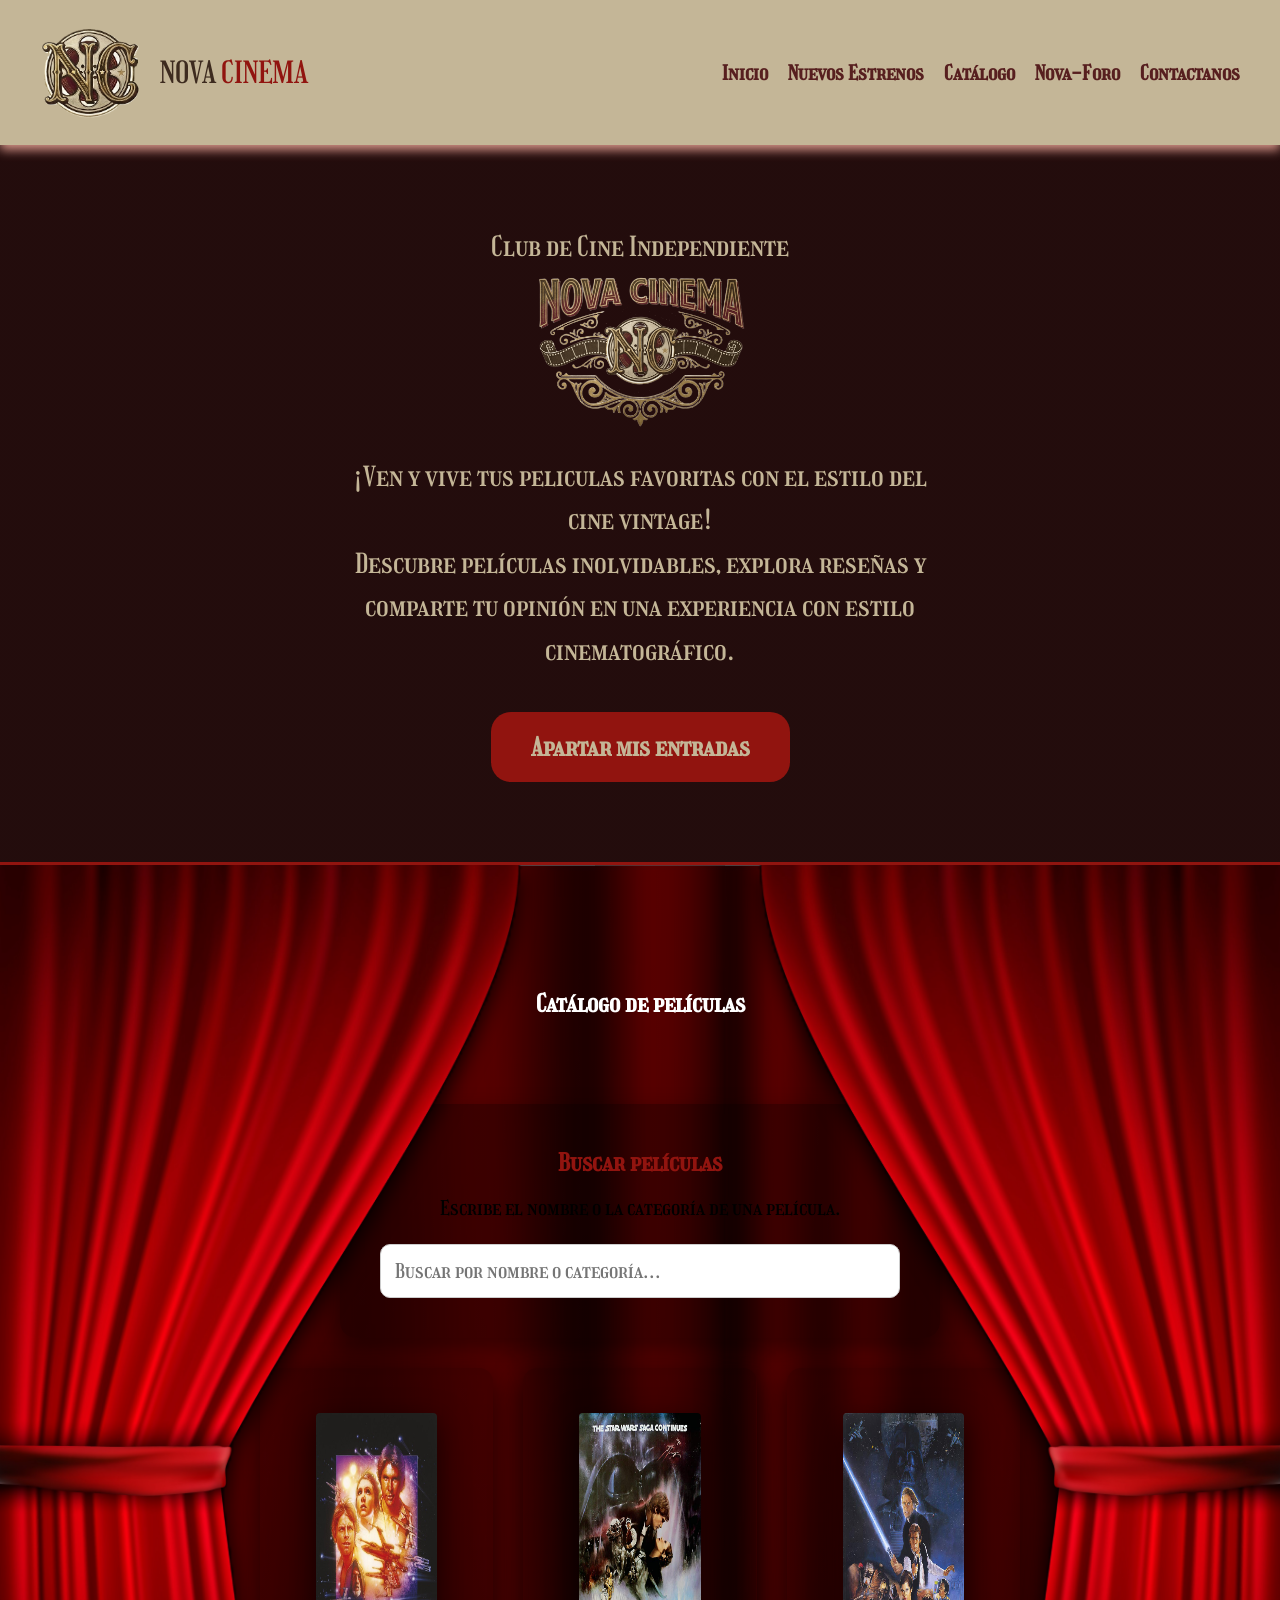
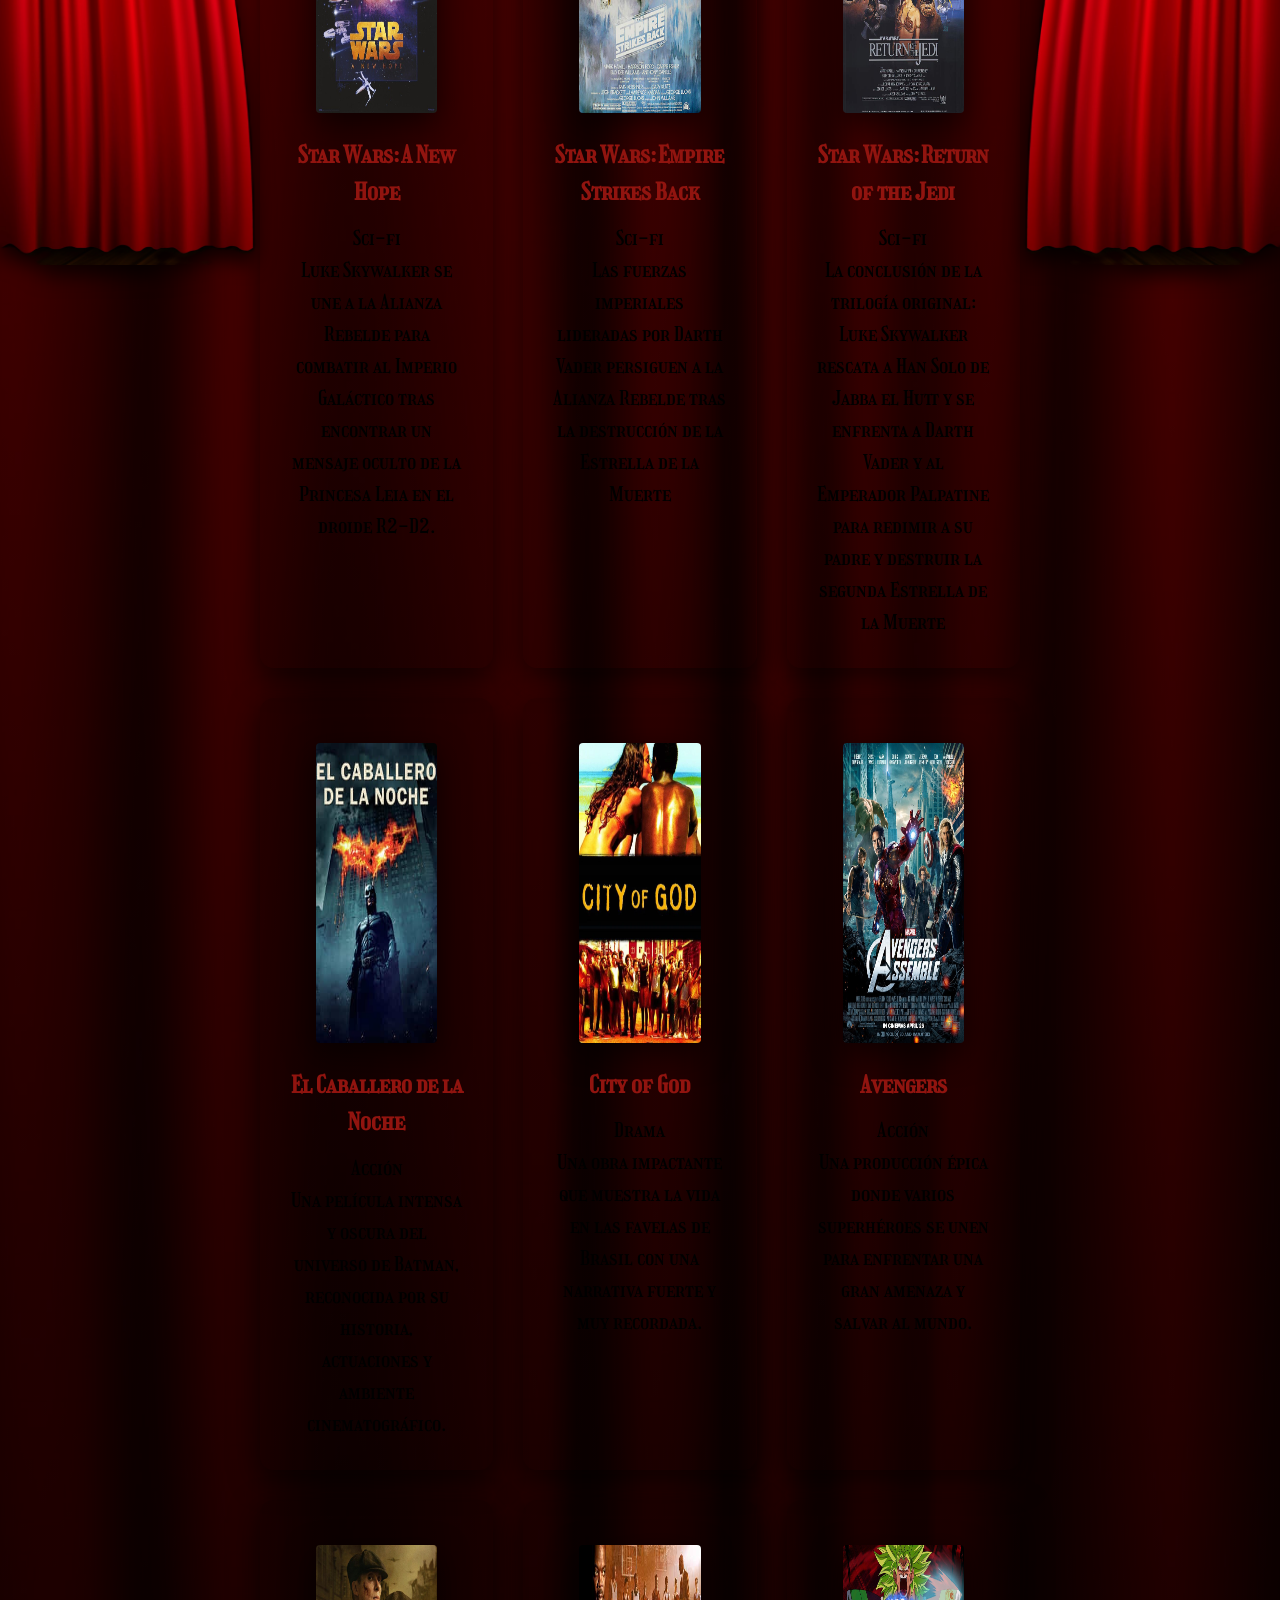
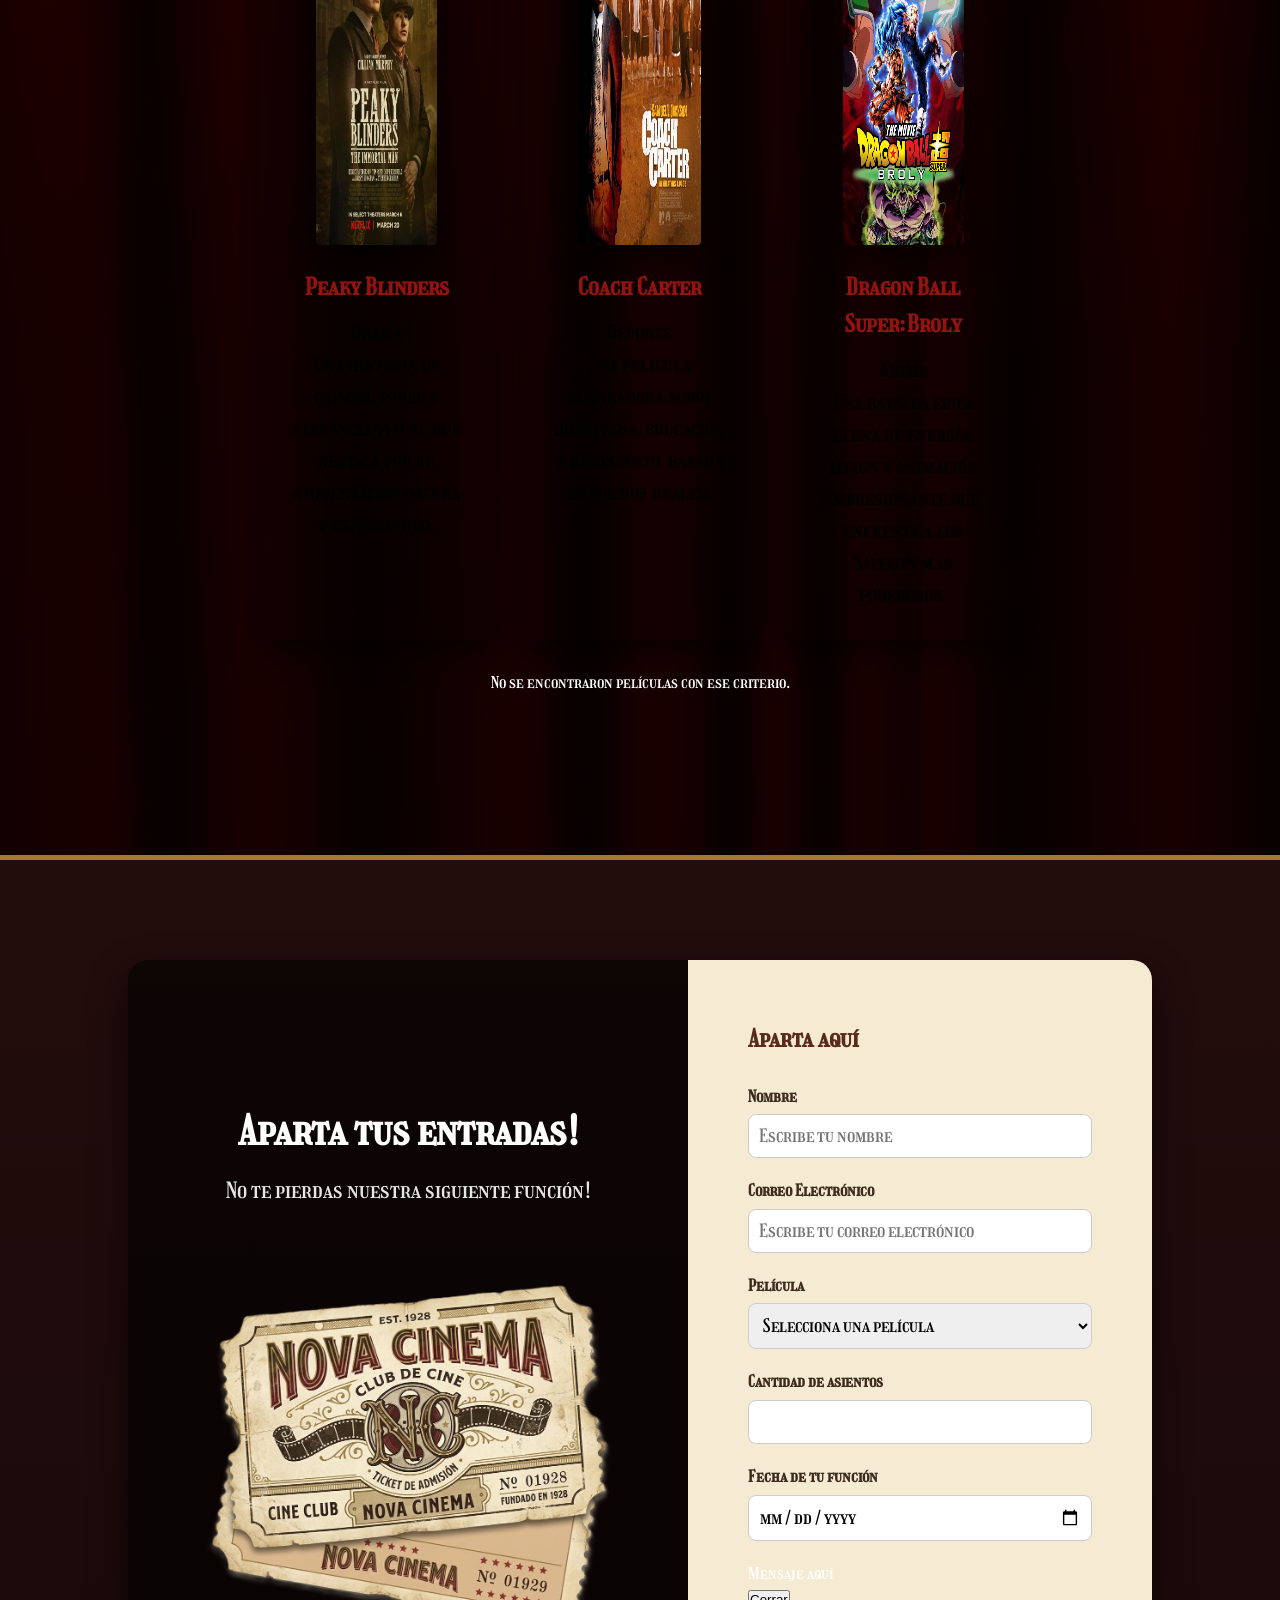
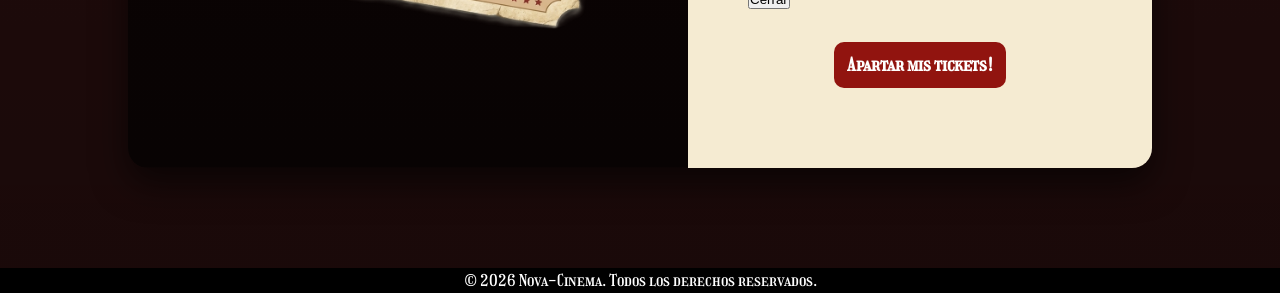
==== commit b7c8a1bf: "Update index.html" ====
--- a/index.html
+++ b/index.html
@@ -1,235 +1,197 @@
 <!DOCTYPE html>
 <html lang="es">
-<head>
-  <meta charset="UTF-8">
-  <meta name="viewport" content="width=device-width, initial-scale=1.0">
-  <title>Nova-Cinema | Club de Cine Independiente</title>
-  <link rel="shortcut icon" href="assets/images/navbarlogo.png" type="image/x-icon">
-
-  <link rel="preconnect" href="https://fonts.googleapis.com">
-  <link rel="preconnect" href="https://fonts.gstatic.com" crossorigin>
-  <link href="https://fonts.googleapis.com/css2?family=Girassol&display=swap" rel="stylesheet">
-
-  <link rel="stylesheet" href="css/style.css">
-</head>
-<body>
-  <nav class="navbar">
-        <div class="logo"><img class="navbar-logo" src="assets/images/navbarlogo.png">NOVA<span>CINEMA</span></div>
-
-        <!-- Botón Hamburguesa -->
-        <div class="menu-toggle" id="menu-toggle">
-            <span></span>
-            <span></span>
-            <span></span>
+  <head>
+    <meta charset="UTF-8">
+    <meta name="viewport" content="width=device-width, initial-scale=1.0">
+    <title>Nova-Cinema | Club de Cine Independiente</title>
+    <link rel="shortcut icon" href="assets/images/navbarlogo.png" type="image/x-icon">
+    <link rel="stylesheet" href="css/style.css">
+    <link rel="preconnect" href="https://fonts.googleapis.com">
+    <link rel="preconnect" href="https://fonts.gstatic.com" crossorigin>
+    <link href="https://fonts.googleapis.com/css2?family=Girassol&display=swap" rel="stylesheet">
+
+  </head>
+  <body>
+    <nav class="navbar">
+          <div class="logo"><img class="navbar-logo" src="assets/images/navbarlogo.png">NOVA<span>CINEMA</span></div>
+
+          <!-- Botón Hamburguesa -->
+          <div class="menu-toggle" id="menu-toggle">
+              <span></span>
+              <span></span>
+              <span></span>
+          </div>
+          <ul class="nav-links" id="nav-links">
+              <li><a href="#">Inicio</a></li>
+              <li><a href="#">Nuevos Estrenos</a></li>
+              <li><a href="#catalogo">Catálogo</a></li>
+              <li><a href="nova-foro.html">Nova-Foro</a></li>
+              <li><a href="#" class="btn-contact">Contactanos</a></li>
+          </ul>
+      </nav>
+
+    <header class="hero">
+      <div class="hero-overlay"></div>
+      <div class="hero-content">
+        <p class="hero-subtitle">Club de Cine Independiente</p>
+        <div class="hero-logo"><img class="hero-img" src="assets/images/hero-logo.png" alt=""></div>
+        <p class="hero-text">
+          ¡Ven y vive tus peliculas favoritas con el estilo del cine vintage! 
+        </p>
+        <p class="hero-text">Descubre películas inolvidables, explora reseñas y comparte tu opinión en una experiencia con estilo cinematográfico.</p>
+        <a href="#tickets" class="hero-button">Apartar mis entradas</a>
+      </div>
+    </header>
+
+    <main>
+      <section>
+        <div class="catalog-container">
+          <section id="catalogo" class="catalog-section">
+            <h2>Catálogo de películas</h2>
+          <section class="search-section">
+          <div class="search-container">
+            <h2>Buscar películas</h2>
+            <p>Escribe el nombre o la categoría de una película.</p>
+            <input
+              type="text"
+              id="searchInput"
+              placeholder="Buscar por nombre o categoría..."
+            >
+          </div>
+          <div class="movies-grid" id="moviesGrid">
+            <article class="movie-card" data-title="Star Wars: A New Hope" data-genre="Sci-fi">
+              <img class="card-image" src="assets/images/movie7.jpg" alt="Póster de Una Nueva Esperanza">
+              <div class="movie-info">
+                <h3>Star Wars: A New Hope</h3>
+                <p class="genre">Sci-fi</p>
+                <p>
+                  Luke Skywalker se une a la Alianza Rebelde para combatir al Imperio Galáctico tras encontrar un mensaje oculto de la Princesa Leia en el droide R2-D2.
+                </p>
+              </div>
+            </article>
+
+            <article class="movie-card" data-title="Star Wars: Empire Strikes Back" data-genre="Sci-fi">
+              <img class="card-image" src="assets/images/movie8.jpg" alt="Póster de El Imperio Contrataaca">
+              <div class="movie-info">
+                <h3>Star Wars: Empire Strikes Back</h3>
+                <p class="genre">Sci-fi</p>
+                <p>
+                  Las fuerzas imperiales lideradas por Darth Vader persiguen a la Alianza Rebelde tras la destrucción de la Estrella de la Muerte
+                </p>
+              </div>
+            </article>
+
+            <article class="movie-card" data-title="Star Wars: Return of the Jedi" data-genre="Sci-fi">
+              <img class="card-image" src="assets/images/movie9.jpg" alt="Póster de El Retorno del Jedi">
+              <div class="movie-info">
+                <h3>Star Wars: Return of the Jedi</h3>
+                <p class="genre">Sci-fi</p>
+                <p>
+                  La conclusión de la trilogía original: Luke Skywalker rescata a Han Solo de Jabba el Hutt y se enfrenta a Darth Vader y al Emperador Palpatine para redimir a su padre y destruir la segunda Estrella de la Muerte
+                </p>
+              </div>
+            </article>
+
+            <article class="movie-card" data-title="El Caballero de la Noche" data-genre="Acción">
+              <img class="card-image" src="assets/images/movie1.jpg" alt="Póster de El Caballero de la Noche">
+              <div class="movie-info">
+                <h3>El Caballero de la Noche</h3>
+                <p class="genre">Acción</p>
+                <p>
+                  Una película intensa y oscura del universo de Batman, reconocida por su historia, actuaciones y ambiente cinematográfico.
+                </p>
+              </div>
+            </article>
+
+            <article class="movie-card" data-title="City of God" data-genre="Drama">
+              <img class="card-image" src="assets/images/movie2.jpg" alt="Póster de City of God">
+              <div class="movie-info">
+                <h3>City of God</h3>
+                <p class="genre">Drama</p>
+                <p>
+                  Una obra impactante que muestra la vida en las favelas de Brasil con una narrativa fuerte y muy recordada.
+                </p>
+              </div>
+            </article>
+
+            <article class="movie-card" data-title="Avengers" data-genre="Acción">
+              <img class="card-image" src="assets/images/movie3.jpg" alt="Póster de Avengers">
+              <div class="movie-info">
+                <h3>Avengers</h3>
+                <p class="genre">Acción</p>
+                <p>
+                  Una producción épica donde varios superhéroes se unen para enfrentar una gran amenaza y salvar al mundo.
+                </p>
+              </div>
+            </article>
+
+            <article class="movie-card" data-title="Peaky Blinders" data-genre="Drama">
+              <img class="card-image" src="assets/images/movie4.jpg" alt="Póster de Peaky Blinders">
+              <div class="movie-info">
+                <h3>Peaky Blinders</h3>
+                <p class="genre">Drama</p>
+                <p>
+                  Una historia de crimen, poder y elegancia visual que destaca por su ambientación oscura y estilo único.
+                </p>
+              </div>
+            </article>
+
+            <article class="movie-card" data-title="Coach Carter" data-genre="Deporte">
+              <img class="card-image" src="assets/images/movie5.jpg" alt="Póster de Coach Carter">
+              <div class="movie-info">
+                <h3>Coach Carter</h3>
+                <p class="genre">Deporte</p>
+                <p>
+                  Una película inspiradora sobre disciplina, educación y baloncesto, basada en hechos reales.
+                </p>
+              </div>
+            </article>
+
+            <article class="movie-card" data-title="Dragon Ball Super Broly" data-genre="Anime">
+              <img class="card-image" src="assets/images/movie6.jpg" alt="Póster de Dragon Ball Super Broly">
+              <div class="movie-info">
+                <h3>Dragon Ball Super: Broly</h3>
+                <p class="genre">Anime</p>
+                <p>
+                  Una batalla épica llena de energía, acción y animación impresionante que enfrenta a los Saiyajin más poderosos.
+                </p>
+              </div>
+            </article>
+
+          </div>
+
+          <p id="noResults" class="no-results">No se encontraron películas con ese criterio.</p>
         </div>
-        <ul class="nav-links" id="nav-links">
-            <li><a href="#">Inicio</a></li>
-            <li><a href="#">Nuevos Estrenos</a></li>
-            <li><a href="#catalogo">Catálogo</a></li>
-            <li><a href="nova-foro.html">Nova-Foro</a></li>
-            <li><a href="#" class="btn-contact">Contactanos</a></li>
-        </ul>
-    </nav>
-
-  <header class="hero">
-    <div class="hero-overlay"></div>
-    <div class="hero-content">
-      <p class="hero-subtitle">Club de Cine Independiente</p>
-      <div class="hero-logo"><img class="hero-img" src="assets/images/hero-logo.png" alt=""></div>
-      <p class="hero-text">
-        ¡Ven y vive tus peliculas favoritas con el estilo del cine vintage! 
-      </p>
-      <p class="hero-text">Descubre películas inolvidables, explora reseñas y comparte tu opinión en una experiencia con estilo cinematográfico.</p>
-      <a href="#tickets" class="hero-button">Apartar mis entradas</a>
-    </div>
-  </header>
-
-  <main>
-    </section>
-      <div class="catalog-container">
-        <section id="catalogo" class="catalog-section">
-          <h2>Catálogo de películas</h2>
-        <section class="search-section">
-        <div class="search-container">
-          <h2>Buscar películas</h2>
-          <p>Escribe el nombre o la categoría de una película.</p>
-          <input
-            type="text"
-            id="searchInput"
-            placeholder="Buscar por nombre o categoría..."
-          >
-        </div>
-        <div class="movies-grid" id="moviesGrid">
-          <article class="movie-card" data-title="Star Wars: A New Hope" data-genre="Sci-fi">
-            <img class="card-image" src="assets/images/movie7.jpg" alt="Póster de Una Nueva Esperanza">
-            <div class="movie-info">
-              <h3>Star Wars: A New Hope</h3>
-              <p class="genre">Sci-fi</p>
-              <p>
-                Luke Skywalker se une a la Alianza Rebelde para combatir al Imperio Galáctico tras encontrar un mensaje oculto de la Princesa Leia en el droide R2-D2.
-              </p>
-            </div>
-          </article>
-
-          <article class="movie-card" data-title="Star Wars: Empire Strikes Back" data-genre="Sci-fi">
-            <img class="card-image" src="assets/images/movie8.jpg" alt="Póster de El Imperio Contrataaca">
-            <div class="movie-info">
-              <h3>Star Wars: Empire Strikes Back</h3>
-              <p class="genre">Sci-fi</p>
-              <p>
-                Las fuerzas imperiales lideradas por Darth Vader persiguen a la Alianza Rebelde tras la destrucción de la Estrella de la Muerte
-              </p>
-            </div>
-          </article>
-
-          <article class="movie-card" data-title="Star Wars: Return of the Jedi" data-genre="Sci-fi">
-            <img class="card-image" src="assets/images/movie9.jpg" alt="Póster de El Retorno del Jedi">
-            <div class="movie-info">
-              <h3>Star Wars: Return of the Jedi</h3>
-              <p class="genre">Sci-fi</p>
-              <p>
-                La conclusión de la trilogía original: Luke Skywalker rescata a Han Solo de Jabba el Hutt y se enfrenta a Darth Vader y al Emperador Palpatine para redimir a su padre y destruir la segunda Estrella de la Muerte
-              </p>
-            </div>
-          </article>
-
-          <article class="movie-card" data-title="El Caballero de la Noche" data-genre="Acción">
-            <img class="card-image" src="assets/images/movie1.jpg" alt="Póster de El Caballero de la Noche">
-            <div class="movie-info">
-              <h3>El Caballero de la Noche</h3>
-              <p class="genre">Acción</p>
-              <p>
-                Una película intensa y oscura del universo de Batman, reconocida por su historia, actuaciones y ambiente cinematográfico.
-              </p>
-            </div>
-          </article>
-
-          <article class="movie-card" data-title="City of God" data-genre="Drama">
-            <img class="card-image" src="assets/images/movie2.jpg" alt="Póster de City of God">
-            <div class="movie-info">
-              <h3>City of God</h3>
-              <p class="genre">Drama</p>
-              <p>
-                Una obra impactante que muestra la vida en las favelas de Brasil con una narrativa fuerte y muy recordada.
-              </p>
-            </div>
-          </article>
-
-          <article class="movie-card" data-title="Avengers" data-genre="Acción">
-            <img class="card-image" src="assets/images/movie3.jpg" alt="Póster de Avengers">
-            <div class="movie-info">
-              <h3>Avengers</h3>
-              <p class="genre">Acción</p>
-              <p>
-                Una producción épica donde varios superhéroes se unen para enfrentar una gran amenaza y salvar al mundo.
-              </p>
-            </div>
-          </article>
-
-          <article class="movie-card" data-title="Peaky Blinders" data-genre="Drama">
-            <img class="card-image" src="assets/images/movie4.jpg" alt="Póster de Peaky Blinders">
-            <div class="movie-info">
-              <h3>Peaky Blinders</h3>
-              <p class="genre">Drama</p>
-              <p>
-                Una historia de crimen, poder y elegancia visual que destaca por su ambientación oscura y estilo único.
-              </p>
-            </div>
-          </article>
-
-          <article class="movie-card" data-title="Coach Carter" data-genre="Deporte">
-            <img class="card-image" src="assets/images/movie5.jpg" alt="Póster de Coach Carter">
-            <div class="movie-info">
-              <h3>Coach Carter</h3>
-              <p class="genre">Deporte</p>
-              <p>
-                Una película inspiradora sobre disciplina, educación y baloncesto, basada en hechos reales.
-              </p>
-            </div>
-          </article>
-
-          <article class="movie-card" data-title="Dragon Ball Super Broly" data-genre="Anime">
-            <img class="card-image" src="assets/images/movie6.jpg" alt="Póster de Dragon Ball Super Broly">
-            <div class="movie-info">
-              <h3>Dragon Ball Super: Broly</h3>
-              <p class="genre">Anime</p>
-              <p>
-                Una batalla épica llena de energía, acción y animación impresionante que enfrenta a los Saiyajin más poderosos.
-              </p>
-            </div>
-          </article>
-
-        </div>
-
-        <p id="noResults" class="no-results">No se encontraron películas con ese criterio.</p>
-      </div>
-    </section>
-
-    <section id="tickets" class="tickets-section">
-      <div class="container tickets-container">
-        <div class="tickets-info">
-                <h2>Aparta tus entradas!</h2>
-                <p>No te pierdas nuestra siguiente función!</p>
-                  <img class="tickets-img" src="assets/images/tickets-novacinema.png" alt="">
-            </div>
-        <div class="tickets-form-box">
-          <h2>Aparta aquí</h2>
-
-          <form id="ticketsForm" class="tickets-form">
-            <div class="form-group">
-              <label for="userName">Nombre</label>
-              <input type="text" id="userName" placeholder="Escribe tu nombre">
-            </div>
-
-            <div class="form-group">
-              <label for="email">Correo Electrónico</label>
-              <input type="email" placeholder="Escribe tu correo electrónico">
-            </div>
-
-            <div class="form-group">
-              <label for="movieSelect">Película</label>
-              <select id="movieSelect">
-                <option value="">Selecciona una película</option>
-                <option value="A New Hope">Star Wars: Una Nueva Esperanza</option>
-                <option value="Empire Strikes Back">El Imperio Contrataaca</option>
-                <option value="Return of the Jedi">El Retorno del Jedi</option>
-                <option value="El Caballero de la Noche">El Caballero de la Noche</option>
-                <option value="City of God">City of God</option>
-                <option value="Avengers">Avengers</option>
-                <option value="Peaky Blinders">Peaky Blinders</option>
-                <option value="Coach Carter">Coach Carter</option>
-                <option value="Dragon Ball Super: Broly">Dragon Ball Super: Broly</option>
-              </select>
-            </div>
-
-            <div class="form-group">
-              <label>Cantidad de asientos</label>
-              <input type="number">
-            </div>
-
-            <div class="form-group">
-              <label for="fecha-funcion">Fecha de tu función</label>
-              <input type="date" id="fecha-funcion">
-            </div>
-
-            <button type="submit" class="apartar-btn">Apartar mis tickets!</button>
-            <p id="message" class="message"></p>
-          </form>
-        </div>
-      </div>
-    </section>
-
-    <!-- <section class="reviews-section">
-    <div class="reviews-wrapper">
-      <div class="reviews-form-group">
-                <label for="userNameReview">Nombre</label>
-                <input class="reviews-form-group" type="text" id="userNameReview" placeholder="Escribe tu nombre">
-              </div>
-
-              <div class="reviews-form-group">
+      </section>
+
+      <section id="tickets" class="tickets-section">
+        <div class="container tickets-container">
+          <div class="tickets-info">
+                  <h2>Aparta tus entradas!</h2>
+                  <p>No te pierdas nuestra siguiente función!</p>
+                    <img class="tickets-img" src="assets/images/tickets-novacinema.png" alt="">
+              </div>
+          <div class="tickets-form-box">
+            <h2>Aparta aquí</h2>
+
+            <form id="ticketsForm" class="tickets-form">
+              <div class="form-group">
+                <label for="userName">Nombre</label>
+                <input type="text" id="userName" placeholder="Escribe tu nombre">
+              </div>
+
+              <div class="form-group">
+                <label for="email">Correo Electrónico</label>
+                <input type="email" placeholder="Escribe tu correo electrónico">
+              </div>
+
+              <div class="form-group">
                 <label for="movieSelect">Película</label>
                 <select id="movieSelect">
                   <option value="">Selecciona una película</option>
+                  <option value="A New Hope">Star Wars: Una Nueva Esperanza</option>
+                  <option value="Empire Strikes Back">El Imperio Contrataaca</option>
+                  <option value="Return of the Jedi">El Retorno del Jedi</option>
                   <option value="El Caballero de la Noche">El Caballero de la Noche</option>
                   <option value="City of God">City of God</option>
                   <option value="Avengers">Avengers</option>
@@ -239,41 +201,85 @@
                 </select>
               </div>
 
-              <div class="reviews-form-group">
-                <label>Calificación</label>
-                <div class="stars" id="starRating">
-                  <span class="star" data-value="1">&#9733;</span>
-                  <span class="star" data-value="2">&#9733;</span>
-                  <span class="star" data-value="3">&#9733;</span>
-                  <span class="star" data-value="4">&#9733;</span>
-                  <span class="star" data-value="5">&#9733;</span>
-                </div>
-                <small id="ratingText">Selecciona una calificación</small>
-              </div>
-
-              <div class="reviews-form-group">
-                <label for="commentText">Comentario</label>
-                <textarea id="commentText" rows="5" placeholder="Escribe tu opinión sobre una película..."></textarea>
-              </div>
-
-              <button type="submit" class="publish-btn">Publicar crítica</button>
+              <div class="form-group">
+                <label>Cantidad de asientos</label>
+                <input type="number">
+              </div>
+
+              <div class="form-group">
+                <label for="fecha-funcion">Fecha de tu función</label>
+                <input type="date" id="fecha-funcion">
+              </div>
+
+              <div id="popup" class="popup">
+                <div class="popup-content">
+                  <p id="popupMessage">Mensaje aquí</p>
+                  <button id="closePopup" type="button">Cerrar</button>
+                </div>
+              </div>
+
+              <button type="submit" class="apartar-btn">Apartar mis tickets!</button>
               <p id="message" class="message"></p>
             </form>
           </div>
-
-          <div class="comments-box">
-            <h3>Opiniones publicadas</h3>
-            <div id="commentsList">
-              <p class="empty-comment">Todavía no hay comentarios publicados.</p>
+        </div>
+      </section>
+
+      <!-- <section class="reviews-section">
+      <div class="reviews-wrapper">
+        <div class="reviews-form-group">
+                  <label for="userNameReview">Nombre</label>
+                  <input class="reviews-form-group" type="text" id="userNameReview" placeholder="Escribe tu nombre">
+                </div>
+
+                <div class="reviews-form-group">
+                  <label for="movieSelect">Película</label>
+                  <select id="movieSelect">
+                    <option value="">Selecciona una película</option>
+                    <option value="El Caballero de la Noche">El Caballero de la Noche</option>
+                    <option value="City of God">City of God</option>
+                    <option value="Avengers">Avengers</option>
+                    <option value="Peaky Blinders">Peaky Blinders</option>
+                    <option value="Coach Carter">Coach Carter</option>
+                    <option value="Dragon Ball Super: Broly">Dragon Ball Super: Broly</option>
+                  </select>
+                </div>
+
+                <div class="reviews-form-group">
+                  <label>Calificación</label>
+                  <div class="stars" id="starRating">
+                    <span class="star" data-value="1">&#9733;</span>
+                    <span class="star" data-value="2">&#9733;</span>
+                    <span class="star" data-value="3">&#9733;</span>
+                    <span class="star" data-value="4">&#9733;</span>
+                    <span class="star" data-value="5">&#9733;</span>
+                  </div>
+                  <small id="ratingText">Selecciona una calificación</small>
+                </div>
+
+                <div class="reviews-form-group">
+                  <label for="commentText">Comentario</label>
+                  <textarea id="commentText" rows="5" placeholder="Escribe tu opinión sobre una película..."></textarea>
+                </div>
+
+                <button type="submit" class="publish-btn">Publicar crítica</button>
+                <p id="message" class="message"></p>
+              </form>
             </div>
-          </div>
-    </section> -->
-  </main>
-
-  <footer class="footer">
-    <p>&copy; 2026 Nova-Cinema. Todos los derechos reservados.</p>
-  </footer>
-
-  <script src="js/script.js"></script>
-</body>
-</html>+
+            <div class="comments-box">
+              <h3>Opiniones publicadas</h3>
+              <div id="commentsList">
+                <p class="empty-comment">Todavía no hay comentarios publicados.</p>
+              </div>
+            </div>
+      </section> -->
+    </main>
+
+    <footer class="footer">
+      <p>&copy; 2026 Nova-Cinema. Todos los derechos reservados.</p>
+    </footer>
+
+    <script src="js/script.js"></script>
+  </body>
+</html>
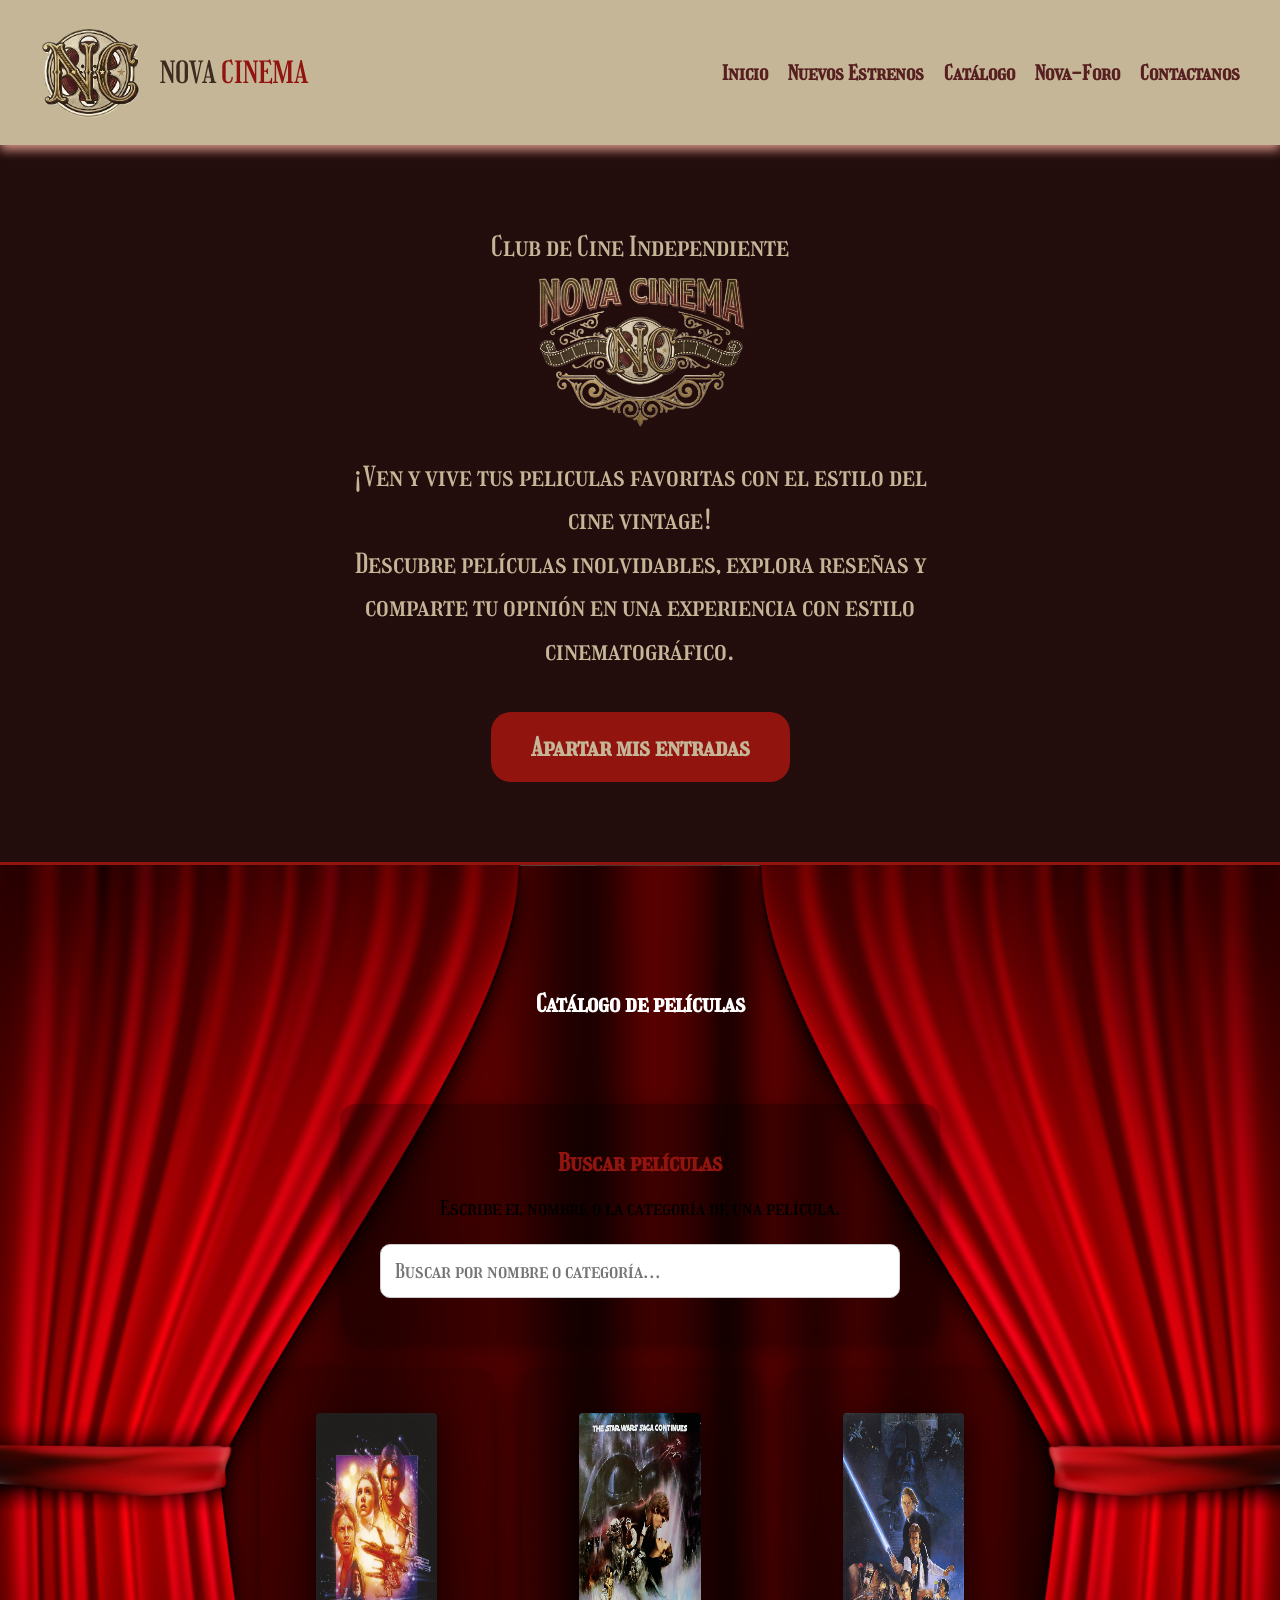
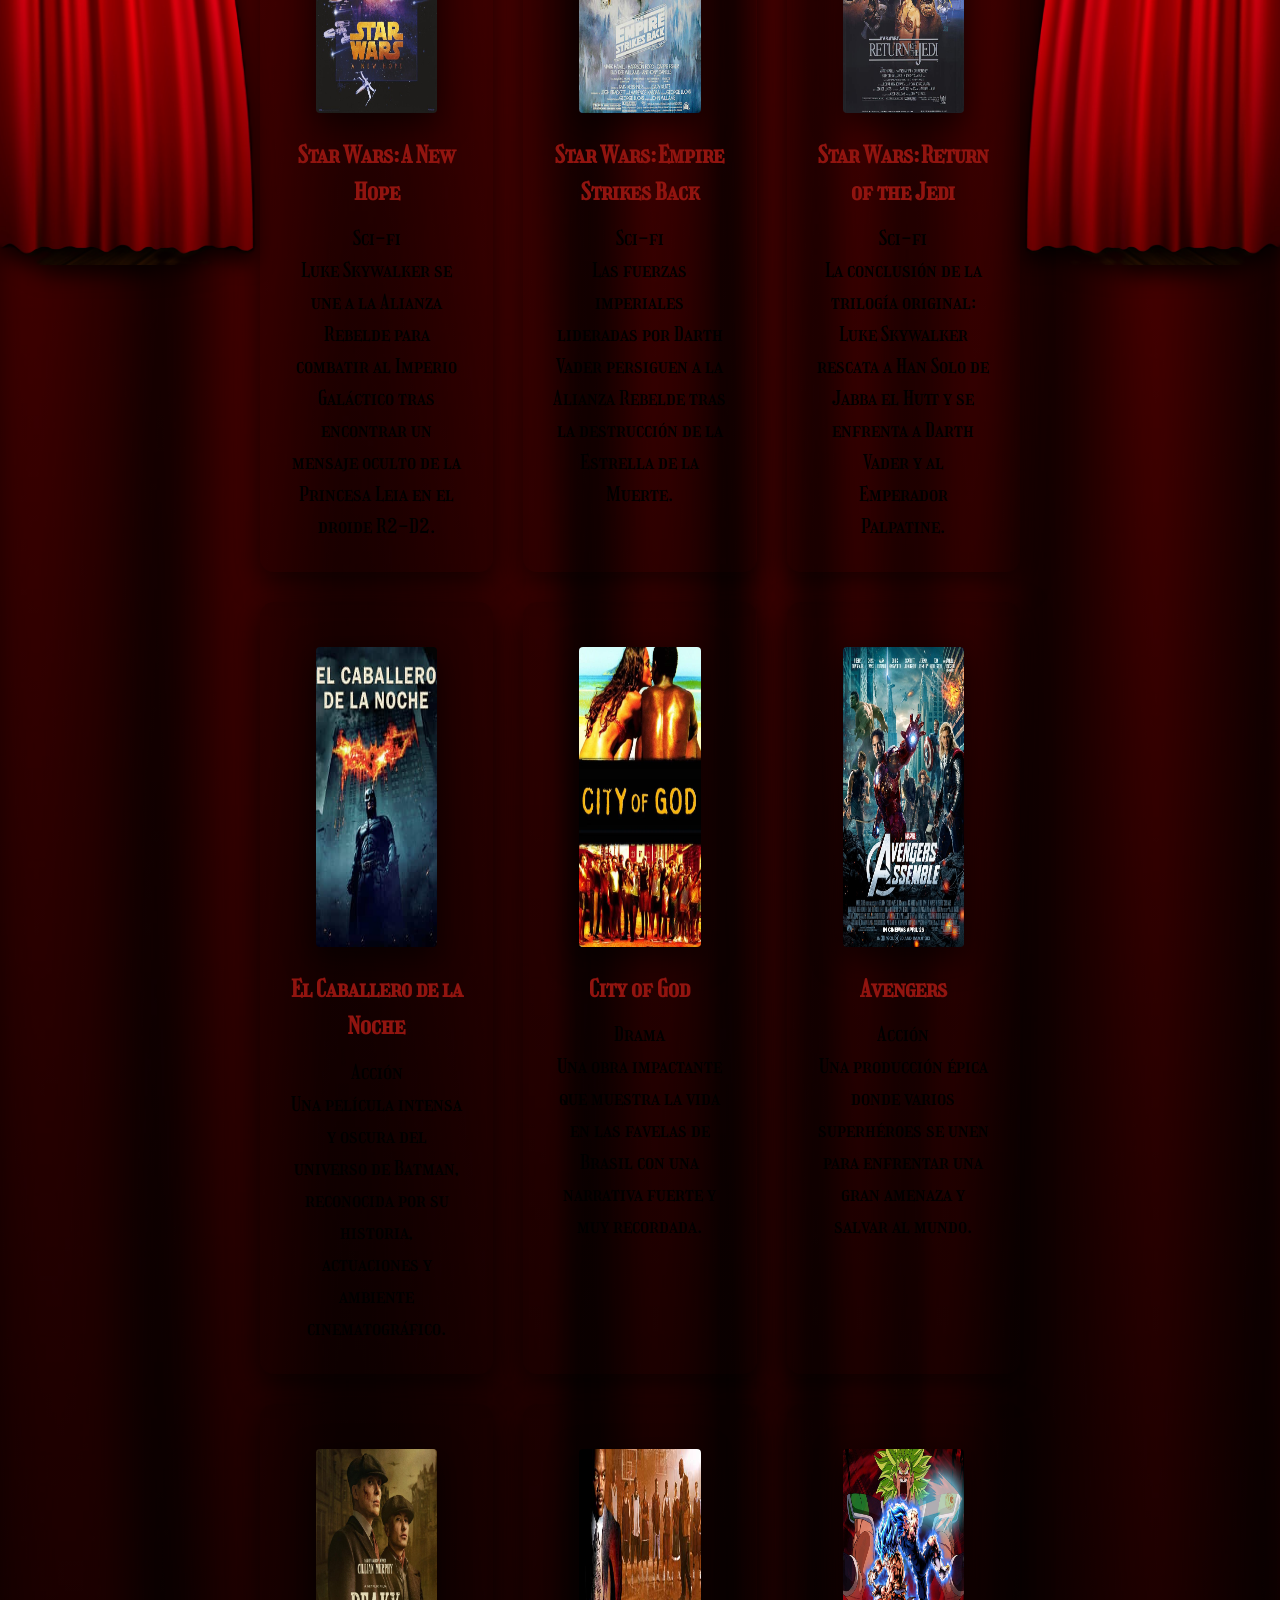
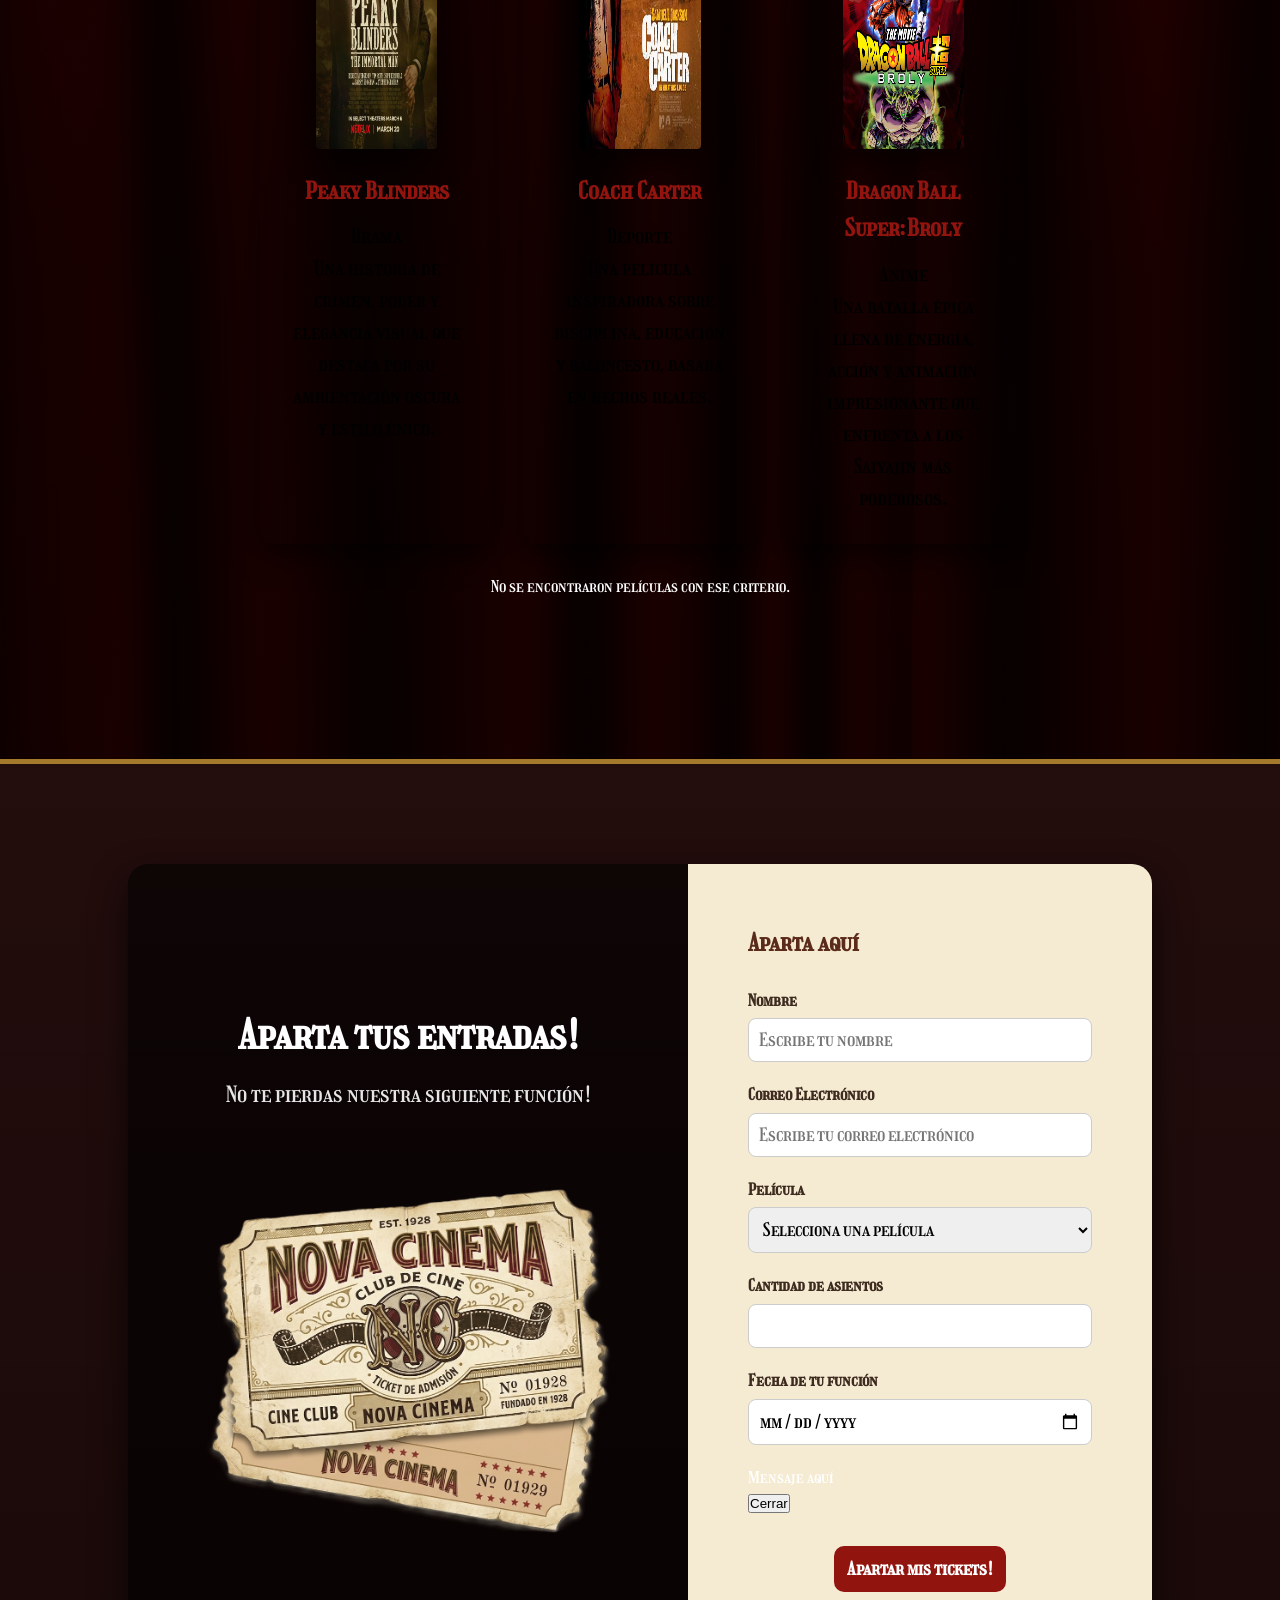
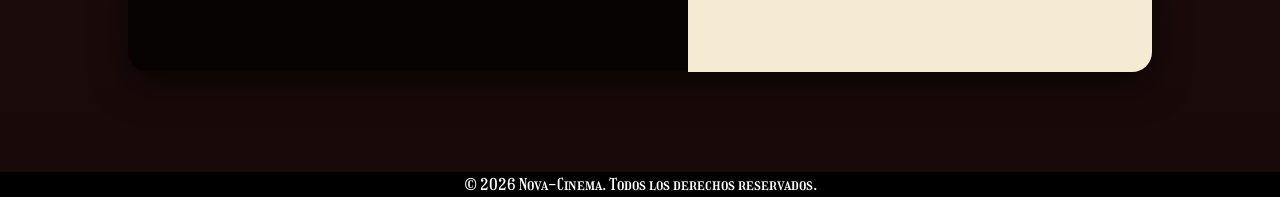
==== commit 1fdfc8a4: "Cambios en todos los archivos (están comentados en cada uno), se agregó una carpeta de JS para guard" ====
--- a/index.html
+++ b/index.html
@@ -1,285 +1,225 @@
-<!DOCTYPE html>
-<html lang="es">
-  <head>
-    <meta charset="UTF-8">
-    <meta name="viewport" content="width=device-width, initial-scale=1.0">
-    <title>Nova-Cinema | Club de Cine Independiente</title>
-    <link rel="shortcut icon" href="assets/images/navbarlogo.png" type="image/x-icon">
-    <link rel="stylesheet" href="css/style.css">
-    <link rel="preconnect" href="https://fonts.googleapis.com">
-    <link rel="preconnect" href="https://fonts.gstatic.com" crossorigin>
-    <link href="https://fonts.googleapis.com/css2?family=Girassol&display=swap" rel="stylesheet">
-
-  </head>
-  <body>
-    <nav class="navbar">
-          <div class="logo"><img class="navbar-logo" src="assets/images/navbarlogo.png">NOVA<span>CINEMA</span></div>
-
-          <!-- Botón Hamburguesa -->
-          <div class="menu-toggle" id="menu-toggle">
-              <span></span>
-              <span></span>
-              <span></span>
-          </div>
-          <ul class="nav-links" id="nav-links">
-              <li><a href="#">Inicio</a></li>
-              <li><a href="#">Nuevos Estrenos</a></li>
-              <li><a href="#catalogo">Catálogo</a></li>
-              <li><a href="nova-foro.html">Nova-Foro</a></li>
-              <li><a href="#" class="btn-contact">Contactanos</a></li>
-          </ul>
-      </nav>
-
-    <header class="hero">
-      <div class="hero-overlay"></div>
-      <div class="hero-content">
-        <p class="hero-subtitle">Club de Cine Independiente</p>
-        <div class="hero-logo"><img class="hero-img" src="assets/images/hero-logo.png" alt=""></div>
-        <p class="hero-text">
-          ¡Ven y vive tus peliculas favoritas con el estilo del cine vintage! 
-        </p>
-        <p class="hero-text">Descubre películas inolvidables, explora reseñas y comparte tu opinión en una experiencia con estilo cinematográfico.</p>
-        <a href="#tickets" class="hero-button">Apartar mis entradas</a>
-      </div>
-    </header>
-
-    <main>
-      <section>
-        <div class="catalog-container">
-          <section id="catalogo" class="catalog-section">
-            <h2>Catálogo de películas</h2>
-          <section class="search-section">
-          <div class="search-container">
-            <h2>Buscar películas</h2>
-            <p>Escribe el nombre o la categoría de una película.</p>
-            <input
-              type="text"
-              id="searchInput"
-              placeholder="Buscar por nombre o categoría..."
-            >
-          </div>
-          <div class="movies-grid" id="moviesGrid">
-            <article class="movie-card" data-title="Star Wars: A New Hope" data-genre="Sci-fi">
-              <img class="card-image" src="assets/images/movie7.jpg" alt="Póster de Una Nueva Esperanza">
-              <div class="movie-info">
-                <h3>Star Wars: A New Hope</h3>
-                <p class="genre">Sci-fi</p>
-                <p>
-                  Luke Skywalker se une a la Alianza Rebelde para combatir al Imperio Galáctico tras encontrar un mensaje oculto de la Princesa Leia en el droide R2-D2.
-                </p>
-              </div>
-            </article>
-
-            <article class="movie-card" data-title="Star Wars: Empire Strikes Back" data-genre="Sci-fi">
-              <img class="card-image" src="assets/images/movie8.jpg" alt="Póster de El Imperio Contrataaca">
-              <div class="movie-info">
-                <h3>Star Wars: Empire Strikes Back</h3>
-                <p class="genre">Sci-fi</p>
-                <p>
-                  Las fuerzas imperiales lideradas por Darth Vader persiguen a la Alianza Rebelde tras la destrucción de la Estrella de la Muerte
-                </p>
-              </div>
-            </article>
-
-            <article class="movie-card" data-title="Star Wars: Return of the Jedi" data-genre="Sci-fi">
-              <img class="card-image" src="assets/images/movie9.jpg" alt="Póster de El Retorno del Jedi">
-              <div class="movie-info">
-                <h3>Star Wars: Return of the Jedi</h3>
-                <p class="genre">Sci-fi</p>
-                <p>
-                  La conclusión de la trilogía original: Luke Skywalker rescata a Han Solo de Jabba el Hutt y se enfrenta a Darth Vader y al Emperador Palpatine para redimir a su padre y destruir la segunda Estrella de la Muerte
-                </p>
-              </div>
-            </article>
-
-            <article class="movie-card" data-title="El Caballero de la Noche" data-genre="Acción">
-              <img class="card-image" src="assets/images/movie1.jpg" alt="Póster de El Caballero de la Noche">
-              <div class="movie-info">
-                <h3>El Caballero de la Noche</h3>
-                <p class="genre">Acción</p>
-                <p>
-                  Una película intensa y oscura del universo de Batman, reconocida por su historia, actuaciones y ambiente cinematográfico.
-                </p>
-              </div>
-            </article>
-
-            <article class="movie-card" data-title="City of God" data-genre="Drama">
-              <img class="card-image" src="assets/images/movie2.jpg" alt="Póster de City of God">
-              <div class="movie-info">
-                <h3>City of God</h3>
-                <p class="genre">Drama</p>
-                <p>
-                  Una obra impactante que muestra la vida en las favelas de Brasil con una narrativa fuerte y muy recordada.
-                </p>
-              </div>
-            </article>
-
-            <article class="movie-card" data-title="Avengers" data-genre="Acción">
-              <img class="card-image" src="assets/images/movie3.jpg" alt="Póster de Avengers">
-              <div class="movie-info">
-                <h3>Avengers</h3>
-                <p class="genre">Acción</p>
-                <p>
-                  Una producción épica donde varios superhéroes se unen para enfrentar una gran amenaza y salvar al mundo.
-                </p>
-              </div>
-            </article>
-
-            <article class="movie-card" data-title="Peaky Blinders" data-genre="Drama">
-              <img class="card-image" src="assets/images/movie4.jpg" alt="Póster de Peaky Blinders">
-              <div class="movie-info">
-                <h3>Peaky Blinders</h3>
-                <p class="genre">Drama</p>
-                <p>
-                  Una historia de crimen, poder y elegancia visual que destaca por su ambientación oscura y estilo único.
-                </p>
-              </div>
-            </article>
-
-            <article class="movie-card" data-title="Coach Carter" data-genre="Deporte">
-              <img class="card-image" src="assets/images/movie5.jpg" alt="Póster de Coach Carter">
-              <div class="movie-info">
-                <h3>Coach Carter</h3>
-                <p class="genre">Deporte</p>
-                <p>
-                  Una película inspiradora sobre disciplina, educación y baloncesto, basada en hechos reales.
-                </p>
-              </div>
-            </article>
-
-            <article class="movie-card" data-title="Dragon Ball Super Broly" data-genre="Anime">
-              <img class="card-image" src="assets/images/movie6.jpg" alt="Póster de Dragon Ball Super Broly">
-              <div class="movie-info">
-                <h3>Dragon Ball Super: Broly</h3>
-                <p class="genre">Anime</p>
-                <p>
-                  Una batalla épica llena de energía, acción y animación impresionante que enfrenta a los Saiyajin más poderosos.
-                </p>
-              </div>
-            </article>
-
-          </div>
-
-          <p id="noResults" class="no-results">No se encontraron películas con ese criterio.</p>
-        </div>
-      </section>
-
-      <section id="tickets" class="tickets-section">
-        <div class="container tickets-container">
-          <div class="tickets-info">
-                  <h2>Aparta tus entradas!</h2>
-                  <p>No te pierdas nuestra siguiente función!</p>
-                    <img class="tickets-img" src="assets/images/tickets-novacinema.png" alt="">
-              </div>
-          <div class="tickets-form-box">
-            <h2>Aparta aquí</h2>
-
-            <form id="ticketsForm" class="tickets-form">
-              <div class="form-group">
-                <label for="userName">Nombre</label>
-                <input type="text" id="userName" placeholder="Escribe tu nombre">
-              </div>
-
-              <div class="form-group">
-                <label for="email">Correo Electrónico</label>
-                <input type="email" placeholder="Escribe tu correo electrónico">
-              </div>
-
-              <div class="form-group">
-                <label for="movieSelect">Película</label>
-                <select id="movieSelect">
-                  <option value="">Selecciona una película</option>
-                  <option value="A New Hope">Star Wars: Una Nueva Esperanza</option>
-                  <option value="Empire Strikes Back">El Imperio Contrataaca</option>
-                  <option value="Return of the Jedi">El Retorno del Jedi</option>
-                  <option value="El Caballero de la Noche">El Caballero de la Noche</option>
-                  <option value="City of God">City of God</option>
-                  <option value="Avengers">Avengers</option>
-                  <option value="Peaky Blinders">Peaky Blinders</option>
-                  <option value="Coach Carter">Coach Carter</option>
-                  <option value="Dragon Ball Super: Broly">Dragon Ball Super: Broly</option>
-                </select>
-              </div>
-
-              <div class="form-group">
-                <label>Cantidad de asientos</label>
-                <input type="number">
-              </div>
-
-              <div class="form-group">
-                <label for="fecha-funcion">Fecha de tu función</label>
-                <input type="date" id="fecha-funcion">
-              </div>
-
-              <div id="popup" class="popup">
-                <div class="popup-content">
-                  <p id="popupMessage">Mensaje aquí</p>
-                  <button id="closePopup" type="button">Cerrar</button>
-                </div>
-              </div>
-
-              <button type="submit" class="apartar-btn">Apartar mis tickets!</button>
-              <p id="message" class="message"></p>
-            </form>
-          </div>
-        </div>
-      </section>
-
-      <!-- <section class="reviews-section">
-      <div class="reviews-wrapper">
-        <div class="reviews-form-group">
-                  <label for="userNameReview">Nombre</label>
-                  <input class="reviews-form-group" type="text" id="userNameReview" placeholder="Escribe tu nombre">
-                </div>
-
-                <div class="reviews-form-group">
-                  <label for="movieSelect">Película</label>
-                  <select id="movieSelect">
-                    <option value="">Selecciona una película</option>
-                    <option value="El Caballero de la Noche">El Caballero de la Noche</option>
-                    <option value="City of God">City of God</option>
-                    <option value="Avengers">Avengers</option>
-                    <option value="Peaky Blinders">Peaky Blinders</option>
-                    <option value="Coach Carter">Coach Carter</option>
-                    <option value="Dragon Ball Super: Broly">Dragon Ball Super: Broly</option>
-                  </select>
-                </div>
-
-                <div class="reviews-form-group">
-                  <label>Calificación</label>
-                  <div class="stars" id="starRating">
-                    <span class="star" data-value="1">&#9733;</span>
-                    <span class="star" data-value="2">&#9733;</span>
-                    <span class="star" data-value="3">&#9733;</span>
-                    <span class="star" data-value="4">&#9733;</span>
-                    <span class="star" data-value="5">&#9733;</span>
-                  </div>
-                  <small id="ratingText">Selecciona una calificación</small>
-                </div>
-
-                <div class="reviews-form-group">
-                  <label for="commentText">Comentario</label>
-                  <textarea id="commentText" rows="5" placeholder="Escribe tu opinión sobre una película..."></textarea>
-                </div>
-
-                <button type="submit" class="publish-btn">Publicar crítica</button>
-                <p id="message" class="message"></p>
-              </form>
-            </div>
-
-            <div class="comments-box">
-              <h3>Opiniones publicadas</h3>
-              <div id="commentsList">
-                <p class="empty-comment">Todavía no hay comentarios publicados.</p>
-              </div>
-            </div>
-      </section> -->
-    </main>
-
-    <footer class="footer">
-      <p>&copy; 2026 Nova-Cinema. Todos los derechos reservados.</p>
-    </footer>
-
-    <script src="js/script.js"></script>
-  </body>
-</html>
+<!DOCTYPE html>
+<html lang="es">
+  <head>
+    <meta charset="UTF-8">
+    <meta name="viewport" content="width=device-width, initial-scale=1.0">
+    <title>Nova-Cinema | Club de Cine Independiente</title>
+    <link rel="shortcut icon" href="assets/images/navbarlogo.png" type="image/x-icon">
+    <link rel="stylesheet" href="css/style.css">
+    <link rel="preconnect" href="https://fonts.googleapis.com">
+    <link rel="preconnect" href="https://fonts.gstatic.com" crossorigin>
+    <link href="https://fonts.googleapis.com/css2?family=Girassol&display=swap" rel="stylesheet">
+  </head>
+  <body>
+    <nav class="navbar">
+      <div class="logo">
+        <img class="navbar-logo" src="assets/images/navbarlogo.png">NOVA<span>CINEMA</span>
+      </div>
+      <div class="menu-toggle" id="menu-toggle">
+        <span></span>
+        <span></span>
+        <span></span>
+      </div>
+      <ul class="nav-links" id="nav-links">
+        <li><a href="#">Inicio</a></li>
+        <li><a href="#">Nuevos Estrenos</a></li>
+        <li><a href="#catalogo">Catálogo</a></li>
+        <li><a href="nova-foro.html">Nova-Foro</a></li>
+        <li><a href="#" class="btn-contact">Contactanos</a></li>
+      </ul>
+    </nav>
+
+    <header class="hero">
+      <div class="hero-overlay"></div>
+      <div class="hero-content">
+        <p class="hero-subtitle">Club de Cine Independiente</p>
+        <div class="hero-logo"><img class="hero-img" src="assets/images/hero-logo.png" alt="Logo Nova-Cinema"></div>
+        <p class="hero-text">¡Ven y vive tus peliculas favoritas con el estilo del cine vintage!</p>
+        <p class="hero-text">Descubre películas inolvidables, explora reseñas y comparte tu opinión en una experiencia con estilo cinematográfico.</p>
+        <a href="#tickets" class="hero-button">Apartar mis entradas</a>
+      </div>
+    </header>
+
+    <main>
+
+      <!-- CATALOGO -->
+      <!-- CORRECCIÓN 1: Se eliminó el <section> externo sin propósito.
+           La estructura correcta es: catalog-container > catalog-section > search-section -->
+      <div class="catalog-container">
+        <section id="catalogo" class="catalog-section">
+          <h2>Catálogo de películas</h2>
+
+          <section class="search-section">
+            <div class="search-container">
+              <h2>Buscar películas</h2>
+              <p>Escribe el nombre o la categoría de una película.</p>
+              <input type="text" id="searchInput" placeholder="Buscar por nombre o categoría...">
+            </div>
+
+            <div class="movies-grid" id="moviesGrid">
+
+              <article class="movie-card" data-title="Star Wars: A New Hope" data-genre="Sci-fi">
+                <img class="card-image" src="assets/images/movie7.jpg" alt="Póster de Una Nueva Esperanza">
+                <div class="movie-info">
+                  <h3>Star Wars: A New Hope</h3>
+                  <p class="genre">Sci-fi</p>
+                  <p>Luke Skywalker se une a la Alianza Rebelde para combatir al Imperio Galáctico tras encontrar un mensaje oculto de la Princesa Leia en el droide R2-D2.</p>
+                </div>
+              </article>
+
+              <article class="movie-card" data-title="Star Wars: Empire Strikes Back" data-genre="Sci-fi">
+                <img class="card-image" src="assets/images/movie8.jpg" alt="Póster de El Imperio Contrataaca">
+                <div class="movie-info">
+                  <h3>Star Wars: Empire Strikes Back</h3>
+                  <p class="genre">Sci-fi</p>
+                  <p>Las fuerzas imperiales lideradas por Darth Vader persiguen a la Alianza Rebelde tras la destrucción de la Estrella de la Muerte.</p>
+                </div>
+              </article>
+
+              <article class="movie-card" data-title="Star Wars: Return of the Jedi" data-genre="Sci-fi">
+                <img class="card-image" src="assets/images/movie9.jpg" alt="Póster de El Retorno del Jedi">
+                <div class="movie-info">
+                  <h3>Star Wars: Return of the Jedi</h3>
+                  <p class="genre">Sci-fi</p>
+                  <p>La conclusión de la trilogía original: Luke Skywalker rescata a Han Solo de Jabba el Hutt y se enfrenta a Darth Vader y al Emperador Palpatine.</p>
+                </div>
+              </article>
+
+              <article class="movie-card" data-title="El Caballero de la Noche" data-genre="Acción">
+                <img class="card-image" src="assets/images/movie1.jpg" alt="Póster de El Caballero de la Noche">
+                <div class="movie-info">
+                  <h3>El Caballero de la Noche</h3>
+                  <p class="genre">Acción</p>
+                  <p>Una película intensa y oscura del universo de Batman, reconocida por su historia, actuaciones y ambiente cinematográfico.</p>
+                </div>
+              </article>
+
+              <article class="movie-card" data-title="City of God" data-genre="Drama">
+                <img class="card-image" src="assets/images/movie2.jpg" alt="Póster de City of God">
+                <div class="movie-info">
+                  <h3>City of God</h3>
+                  <p class="genre">Drama</p>
+                  <p>Una obra impactante que muestra la vida en las favelas de Brasil con una narrativa fuerte y muy recordada.</p>
+                </div>
+              </article>
+
+              <article class="movie-card" data-title="Avengers" data-genre="Acción">
+                <img class="card-image" src="assets/images/movie3.jpg" alt="Póster de Avengers">
+                <div class="movie-info">
+                  <h3>Avengers</h3>
+                  <p class="genre">Acción</p>
+                  <p>Una producción épica donde varios superhéroes se unen para enfrentar una gran amenaza y salvar al mundo.</p>
+                </div>
+              </article>
+
+              <article class="movie-card" data-title="Peaky Blinders" data-genre="Drama">
+                <img class="card-image" src="assets/images/movie4.jpg" alt="Póster de Peaky Blinders">
+                <div class="movie-info">
+                  <h3>Peaky Blinders</h3>
+                  <p class="genre">Drama</p>
+                  <p>Una historia de crimen, poder y elegancia visual que destaca por su ambientación oscura y estilo único.</p>
+                </div>
+              </article>
+
+              <article class="movie-card" data-title="Coach Carter" data-genre="Deporte">
+                <img class="card-image" src="assets/images/movie5.jpg" alt="Póster de Coach Carter">
+                <div class="movie-info">
+                  <h3>Coach Carter</h3>
+                  <p class="genre">Deporte</p>
+                  <p>Una película inspiradora sobre disciplina, educación y baloncesto, basada en hechos reales.</p>
+                </div>
+              </article>
+
+              <article class="movie-card" data-title="Dragon Ball Super Broly" data-genre="Anime">
+                <img class="card-image" src="assets/images/movie6.jpg" alt="Póster de Dragon Ball Super Broly">
+                <div class="movie-info">
+                  <h3>Dragon Ball Super: Broly</h3>
+                  <p class="genre">Anime</p>
+                  <p>Una batalla épica llena de energía, acción y animación impresionante que enfrenta a los Saiyajin más poderosos.</p>
+                </div>
+              </article>
+
+            </div>
+
+            <p id="noResults" class="no-results">No se encontraron películas con ese criterio.</p>
+
+          </section>
+          <!-- CORRECCIÓN 2: Se eliminó el </div> huérfano que estaba aquí -->
+
+        </section>
+      </div>
+      <!-- CORRECCIÓN 3: Se añadió este </div> para cerrar catalog-container -->
+
+      <!-- TICKETS -->
+      <section id="tickets" class="tickets-section">
+        <div class="container tickets-container">
+          <div class="tickets-info">
+            <h2>Aparta tus entradas!</h2>
+            <p>No te pierdas nuestra siguiente función!</p>
+            <img class="tickets-img" src="assets/images/tickets-novacinema.png" alt="Tickets Nova-Cinema">
+          </div>
+          <div class="tickets-form-box">
+            <h2>Aparta aquí</h2>
+            <form id="ticketsForm" class="tickets-form">
+
+              <div class="form-group">
+                <label for="userName">Nombre</label>
+                <input type="text" id="userName" placeholder="Escribe tu nombre">
+              </div>
+
+              <!-- CORRECCIÓN 4: Se añadió id="email" para enlazar con su <label for="email"> -->
+              <div class="form-group">
+                <label for="email">Correo Electrónico</label>
+                <input type="email" id="email" placeholder="Escribe tu correo electrónico">
+              </div>
+
+              <div class="form-group">
+                <label for="movieSelect">Película</label>
+                <select id="movieSelect">
+                  <option value="">Selecciona una película</option>
+                  <option value="A New Hope">Star Wars: Una Nueva Esperanza</option>
+                  <option value="Empire Strikes Back">El Imperio Contrataaca</option>
+                  <option value="Return of the Jedi">El Retorno del Jedi</option>
+                  <option value="El Caballero de la Noche">El Caballero de la Noche</option>
+                  <option value="City of God">City of God</option>
+                  <option value="Avengers">Avengers</option>
+                  <option value="Peaky Blinders">Peaky Blinders</option>
+                  <option value="Coach Carter">Coach Carter</option>
+                  <option value="Dragon Ball Super: Broly">Dragon Ball Super: Broly</option>
+                </select>
+              </div>
+
+              <!-- CORRECCIÓN 5: Se añadió id="cantidadAsientos" para identificar el input correctamente -->
+              <div class="form-group">
+                <label for="cantidadAsientos">Cantidad de asientos</label>
+                <input type="number" id="cantidadAsientos" min="1">
+              </div>
+
+              <div class="form-group">
+                <label for="fecha-funcion">Fecha de tu función</label>
+                <input type="date" id="fecha-funcion">
+              </div>
+
+              <div id="popup" class="popup">
+                <div class="popup-content">
+                  <p id="popupMessage">Mensaje aquí</p>
+                  <button id="closePopup" type="button">Cerrar</button>
+                </div>
+              </div>
+
+              <button type="submit" class="apartar-btn">Apartar mis tickets!</button>
+              <p id="message" class="message"></p>
+            </form>
+          </div>
+        </div>
+      </section>
+
+    </main>
+
+    <footer class="footer">
+      <p>&copy; 2026 Nova-Cinema. Todos los derechos reservados.</p>
+    </footer>
+
+    <script src="js/script.js"></script>
+  </body>
+</html>
--- a/css/style.css
+++ b/css/style.css
@@ -147,6 +147,8 @@
 .search-section{
     padding: 80px 10%;
     text-align: center;
+    position: relative;
+    z-index: 3;
 }
 
 .search-container{
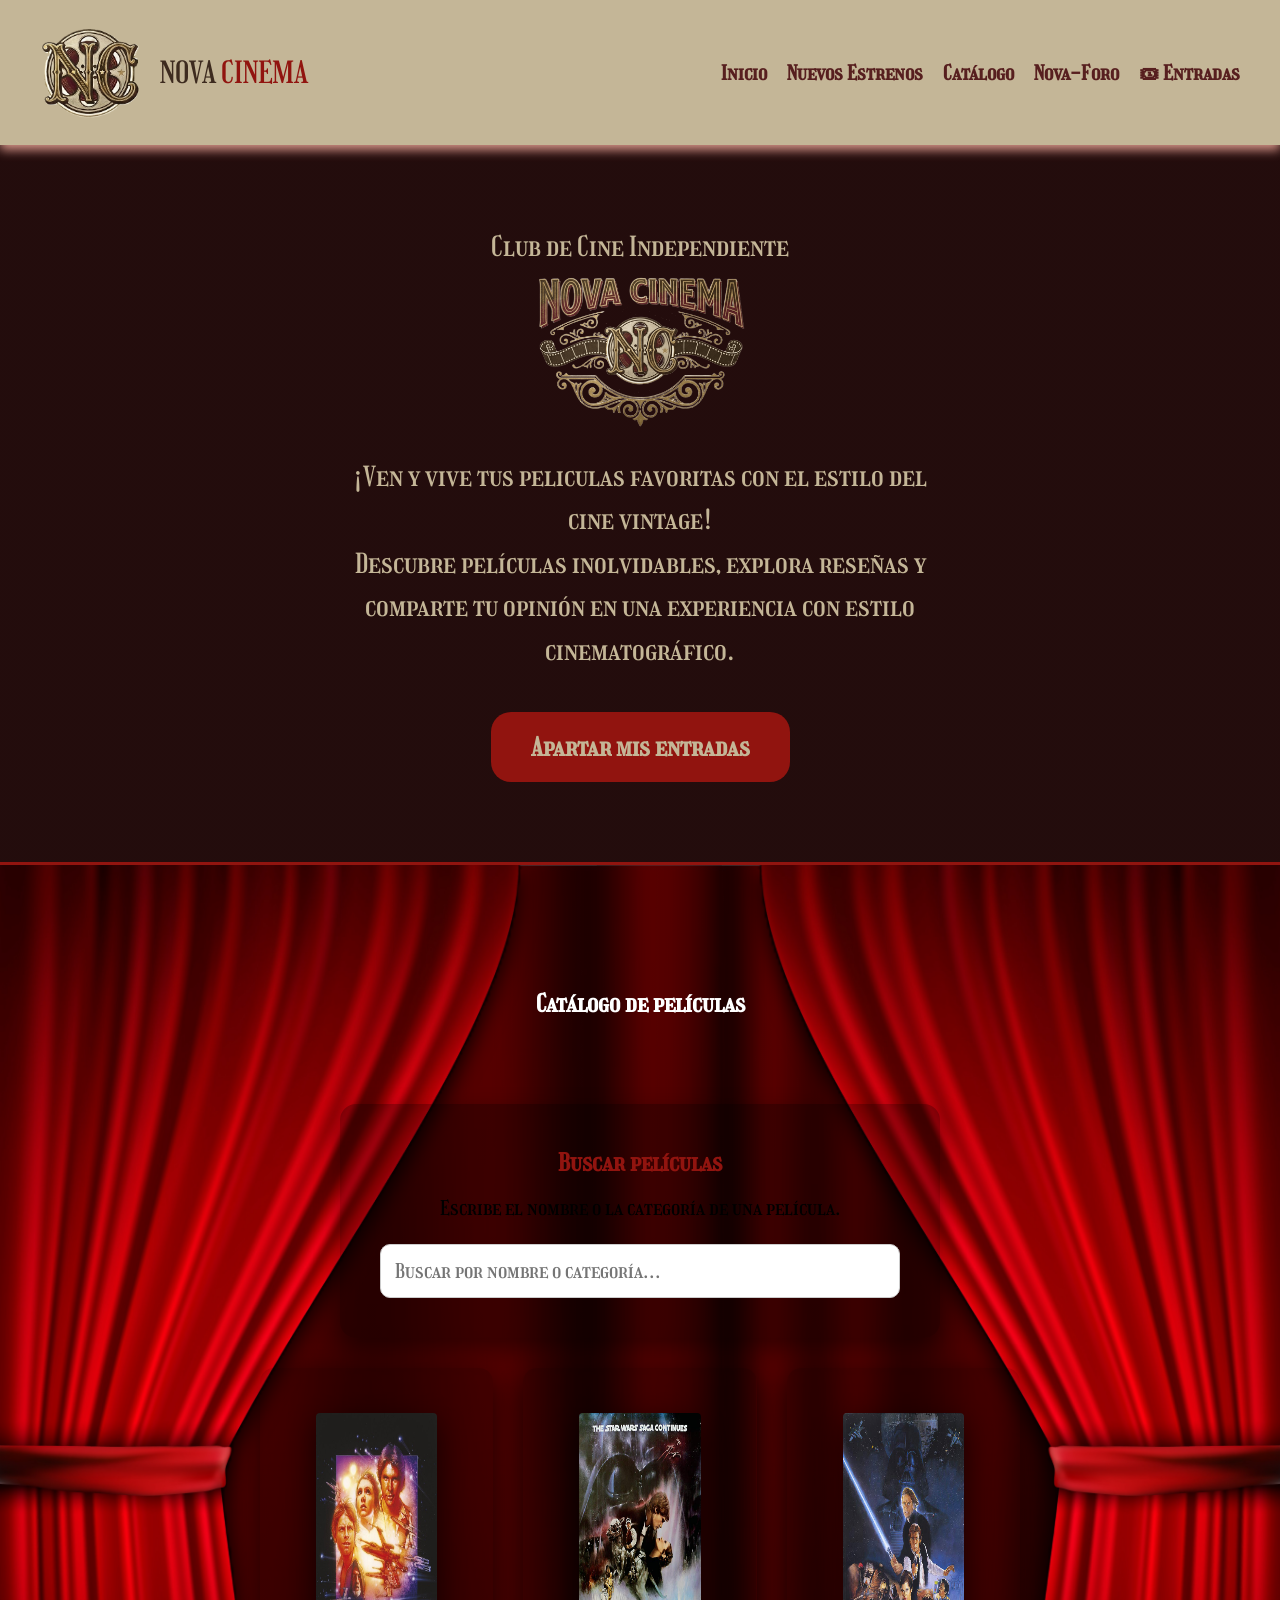
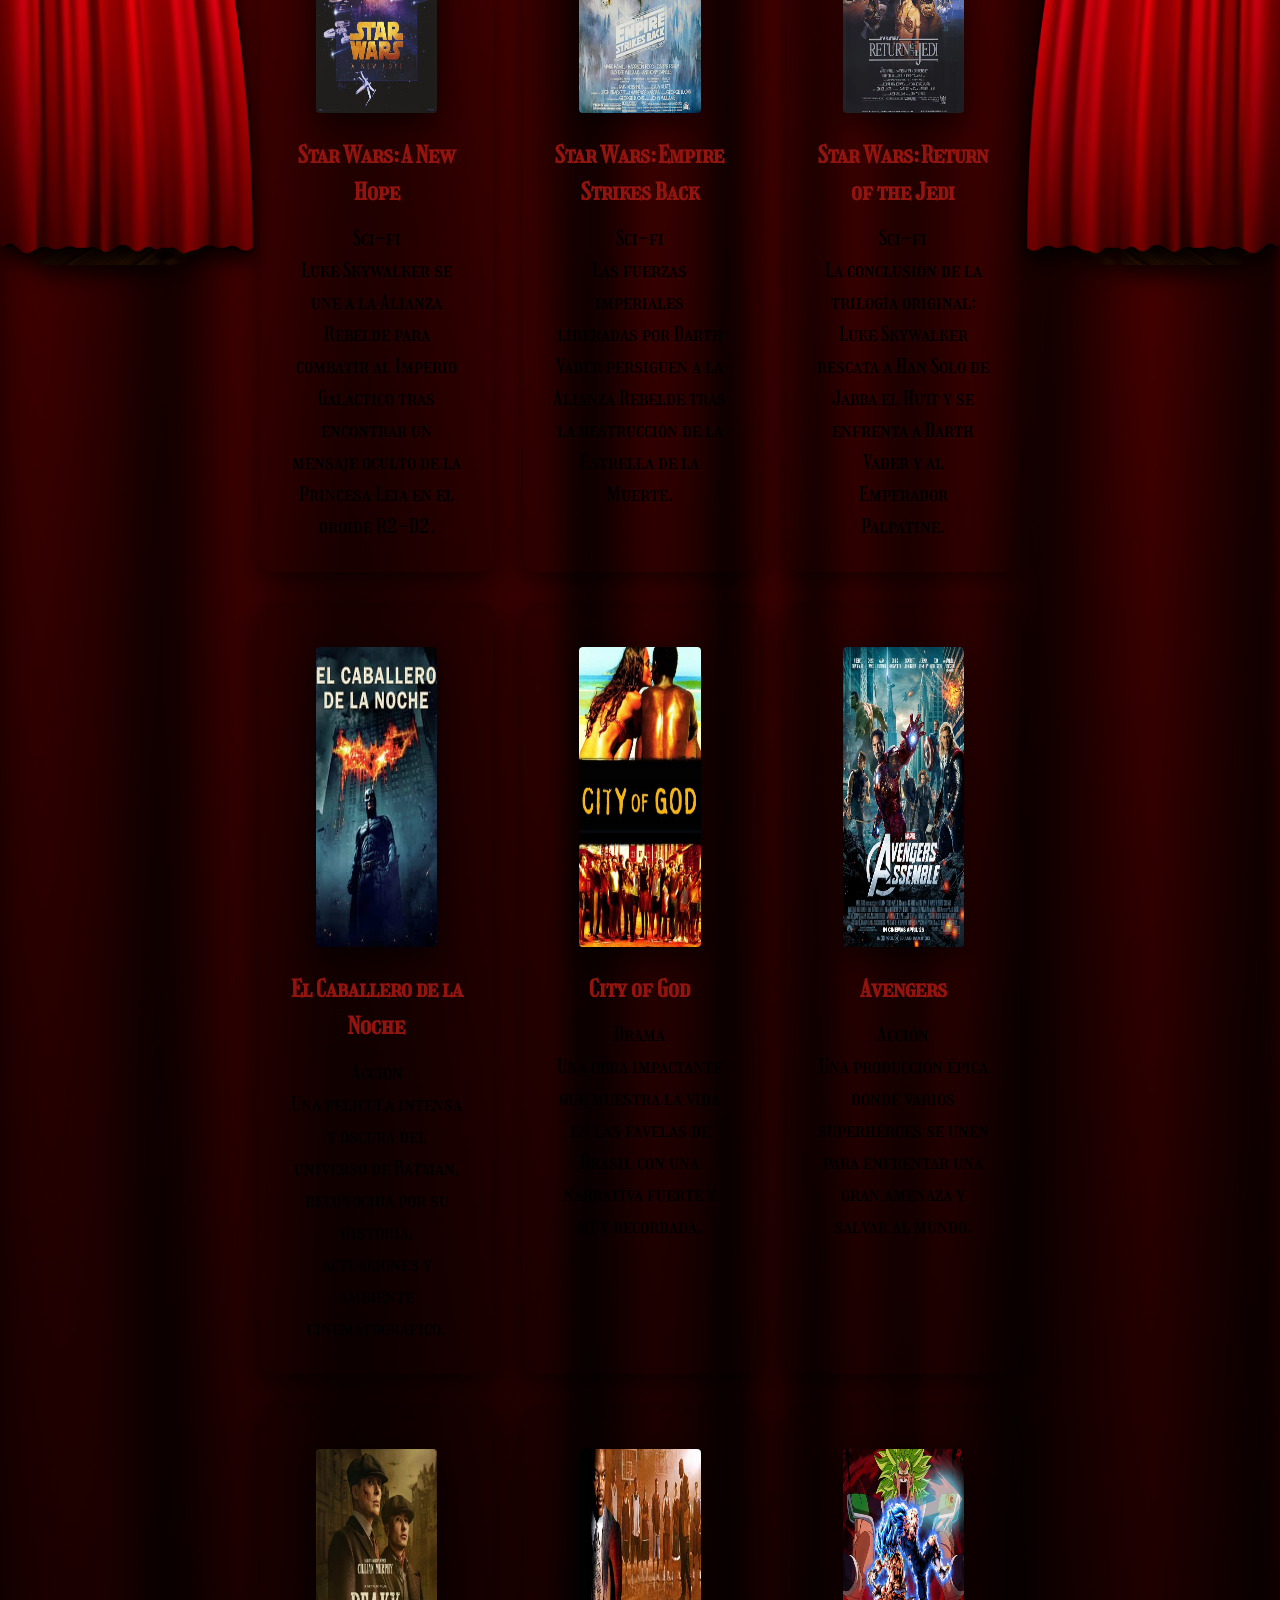
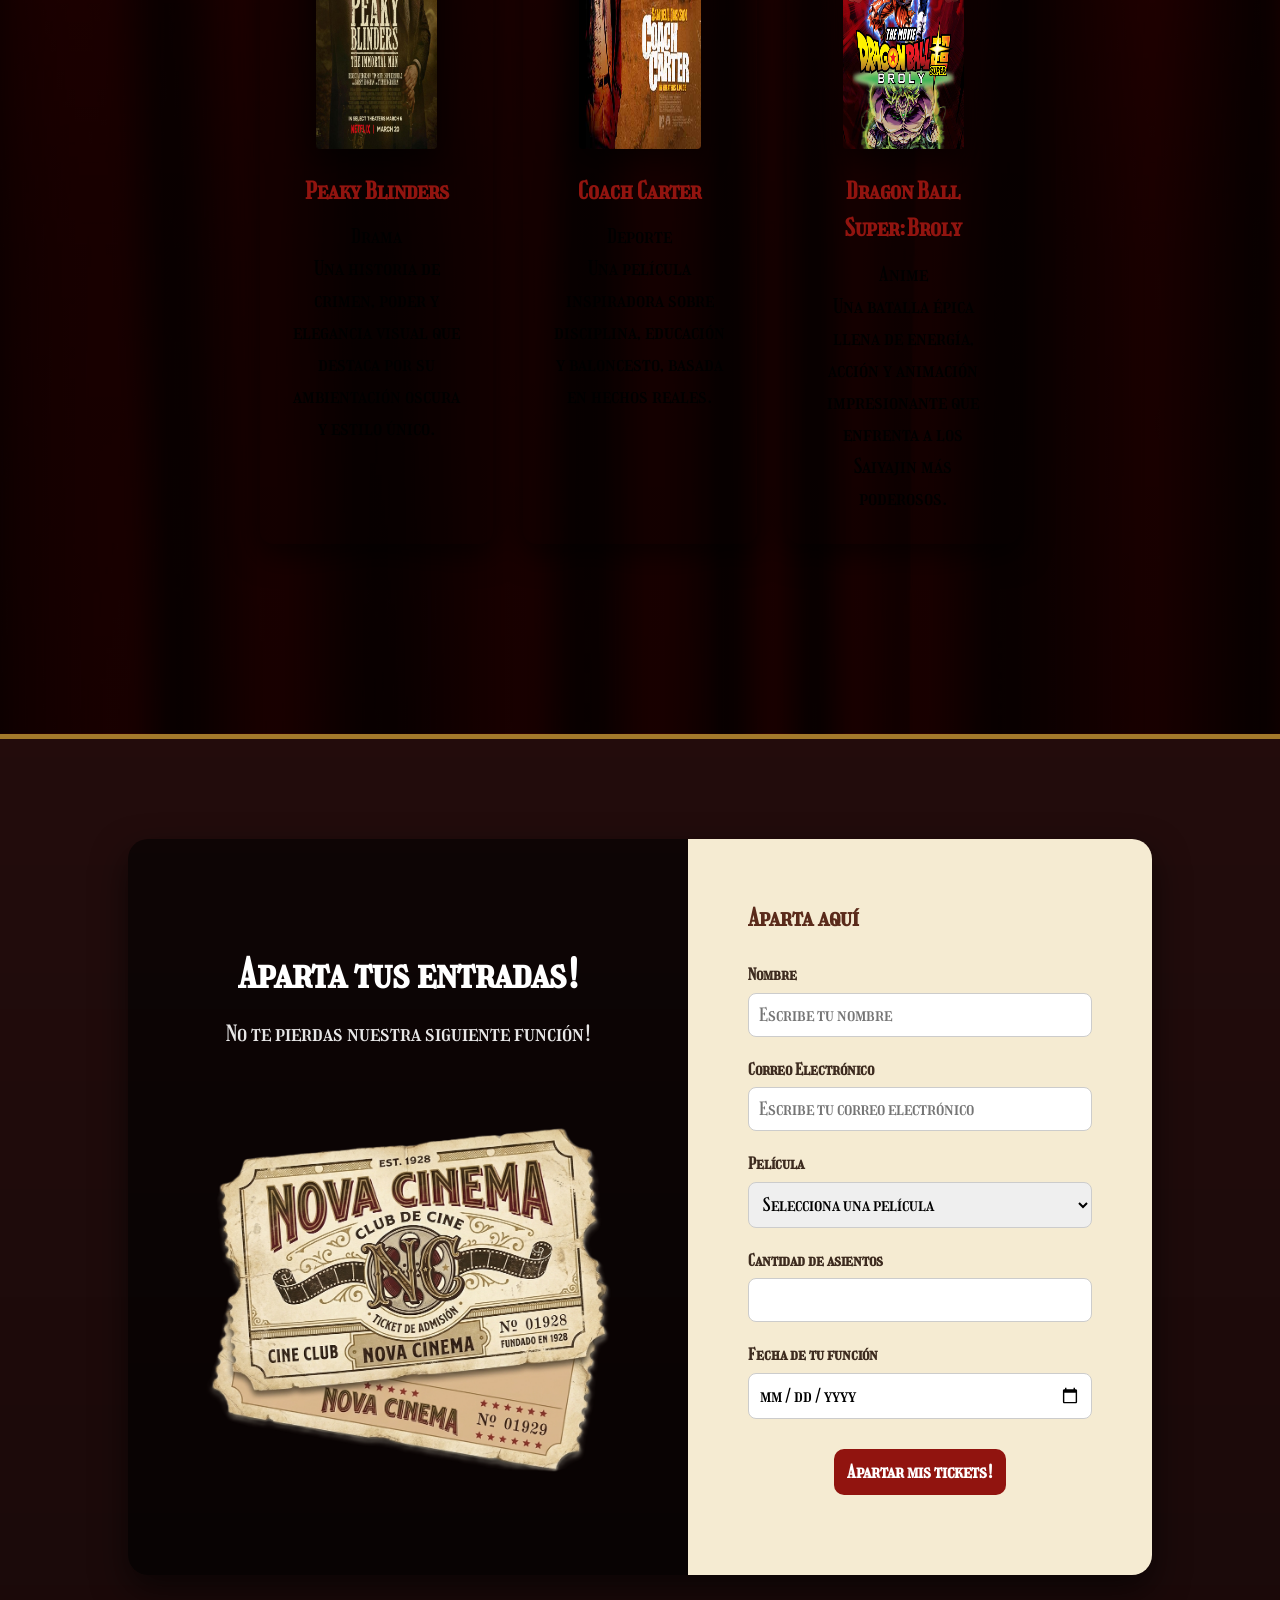
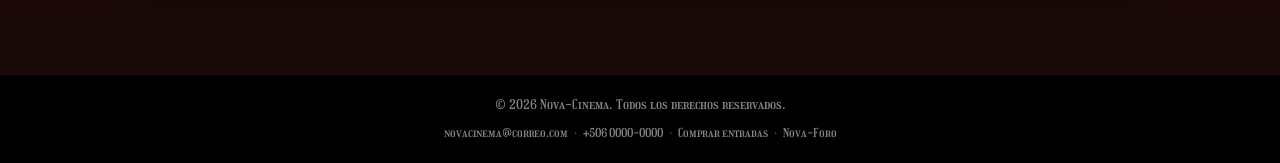
==== commit 07e27ade: "cambios nuevos del codigo (estan comentados )" ====
--- a/index.html
+++ b/index.html
@@ -25,7 +25,7 @@
         <li><a href="#">Nuevos Estrenos</a></li>
         <li><a href="#catalogo">Catálogo</a></li>
         <li><a href="nova-foro.html">Nova-Foro</a></li>
-        <li><a href="#" class="btn-contact">Contactanos</a></li>
+        <li><a href="#tickets" class="btn-contact">🎟 Entradas</a></li>
       </ul>
     </nav>
 
@@ -218,6 +218,15 @@
 
     <footer class="footer">
       <p>&copy; 2026 Nova-Cinema. Todos los derechos reservados.</p>
+      <div class="footer-links">
+        <a href="mailto:novacinema@correo.com">novacinema@correo.com</a>
+        <span class="footer-sep">·</span>
+        <a href="tel:+50600000000">+506 0000-0000</a>
+        <span class="footer-sep">·</span>
+        <a href="#tickets">Comprar entradas</a>
+        <span class="footer-sep">·</span>
+        <a href="nova-foro.html">Nova-Foro</a>
+      </div>
     </footer>
 
     <script src="js/script.js"></script>
--- a/css/style.css
+++ b/css/style.css
@@ -83,6 +83,19 @@
 /* NAVBAR FINAL */
 
 /* HERO INICIO */
+
+/* Animación de entrada del hero: el contenido sube desde abajo y aparece (Persona 5) */
+@keyframes fadeSlideUp {
+    from {
+        opacity: 0;
+        transform: translateY(40px);
+    }
+    to {
+        opacity: 1;
+        transform: translateY(0);
+    }
+}
+
 .hero{
     height: 80vh;
     display: flex;
@@ -98,6 +111,20 @@
     border-bottom: 3px solid #91140f;
 }
 
+/* El contenido del hero entra con la animación de póster cinematográfico */
+.hero-content {
+    animation: fadeSlideUp 1s ease-out both;
+}
+
+/* El subtítulo y el botón entran con un pequeño delay para efecto escalonado */
+.hero-subtitle {
+    animation: fadeSlideUp 1s ease-out 0.3s both;
+}
+
+.hero-button {
+    animation: fadeSlideUp 1s ease-out 0.6s both;
+}
+
 .hero-img{
     margin-top: -25px;
     height: 200px;
@@ -189,6 +216,18 @@
 .search-container input:focus{
     border-color: var(--accent-color);
     box-shadow: 0 0 6px rgba(0,0,0,0.2);
+}
+
+.no-results {
+    display: none;
+    color: var(--bg-color);
+    font-size: 18px;
+    margin-top: 40px;
+    text-align: center;
+}
+
+.no-results.show {
+    display: block;
 }
 /* BUSCADOR FINAL */
 
@@ -259,13 +298,24 @@
     box-shadow: 0 10px 30px rgba(0,0,0,0.6);
     border-radius: 14px;
     text-align: center;
-    transition: 0.3s;
+    /* transition cubre tanto el hover como el fade del buscador */
+    transition: transform 0.3s ease, box-shadow 0.3s ease, opacity 0.3s ease;
     color: black;
 }
 
+/* Clase que aplica el JS cuando la card no coincide con la búsqueda */
+.movie-card.hidden {
+    opacity: 0;
+    pointer-events: none;
+    position: absolute;
+    visibility: hidden;
+}
+
 .movie-card:hover{
-    transform: translateY(12px);
+    /* translateY negativo: la tarjeta sube (efecto de elevación, no de caída) */
+    transform: translateY(-8px);
     cursor: pointer;
+    box-shadow: 0 18px 40px rgba(0,0,0,0.8);
 }
 
 .movie-card h3{
@@ -400,11 +450,105 @@
     opacity: 0.9;
 }
 
-/* FORMULARIO DE TICKETS FINAL */
+/* POPUP ALERTAS INICIO */
+.popup {
+    display: none;
+    position: fixed;
+    top: 0;
+    left: 0;
+    width: 100%;
+    height: 100%;
+    background: rgba(0, 0, 0, 0.7);
+    justify-content: center;
+    align-items: center;
+    z-index: 9999;
+}
+
+.popup-content {
+    background: linear-gradient(135deg, #f5ebd2 0%, #e8dcc4 100%);
+    padding: 40px;
+    border-radius: 16px;
+    box-shadow: 0 20px 60px rgba(0, 0, 0, 0.8);
+    text-align: center;
+    max-width: 400px;
+    animation: popupAparecer 0.3s ease-out;
+}
+
+@keyframes popupAparecer {
+    from {
+        opacity: 0;
+        transform: scale(0.9);
+    }
+    to {
+        opacity: 1;
+        transform: scale(1);
+    }
+}
+
+.popup-content p {
+    color: var(--text-color);
+    font-size: 20px;
+    margin-bottom: 25px;
+    line-height: 1.6;
+}
+
+.popup-content button {
+    background: var(--accent-color);
+    color: white;
+    border: none;
+    padding: 12px 30px;
+    border-radius: 8px;
+    font-size: 16px;
+    font-family: "Girassol", serif;
+    font-weight: 600;
+    cursor: pointer;
+    transition: 0.3s;
+}
+
+.popup-content button:hover {
+    background: #b81a14;
+    transform: translateY(-2px);
+    box-shadow: 0 5px 15px rgba(145, 20, 15, 0.4);
+}
+
+#closePopup {
+    width: 100%;
+    max-width: 200px;
+}
+/* POPUP ALERTAS FINAL */
 
 .footer{
     text-align: center;
     background: black;
+    padding: 20px 40px;
+    color: #888;
+    font-size: 13px;
+}
+
+/* Links de contacto en el footer: pequeños, discretos, estilo cine */
+.footer-links {
+    margin-top: 8px;
+    display: flex;
+    justify-content: center;
+    align-items: center;
+    flex-wrap: wrap;
+    gap: 6px;
+}
+
+.footer-links a {
+    color: #888;
+    text-decoration: none;
+    font-size: 12px;
+    transition: color 0.3s;
+}
+
+.footer-links a:hover {
+    color: var(--secondary-color);
+}
+
+.footer-sep {
+    color: #555;
+    font-size: 12px;
 }
 
 /* RESPONSIVE */
